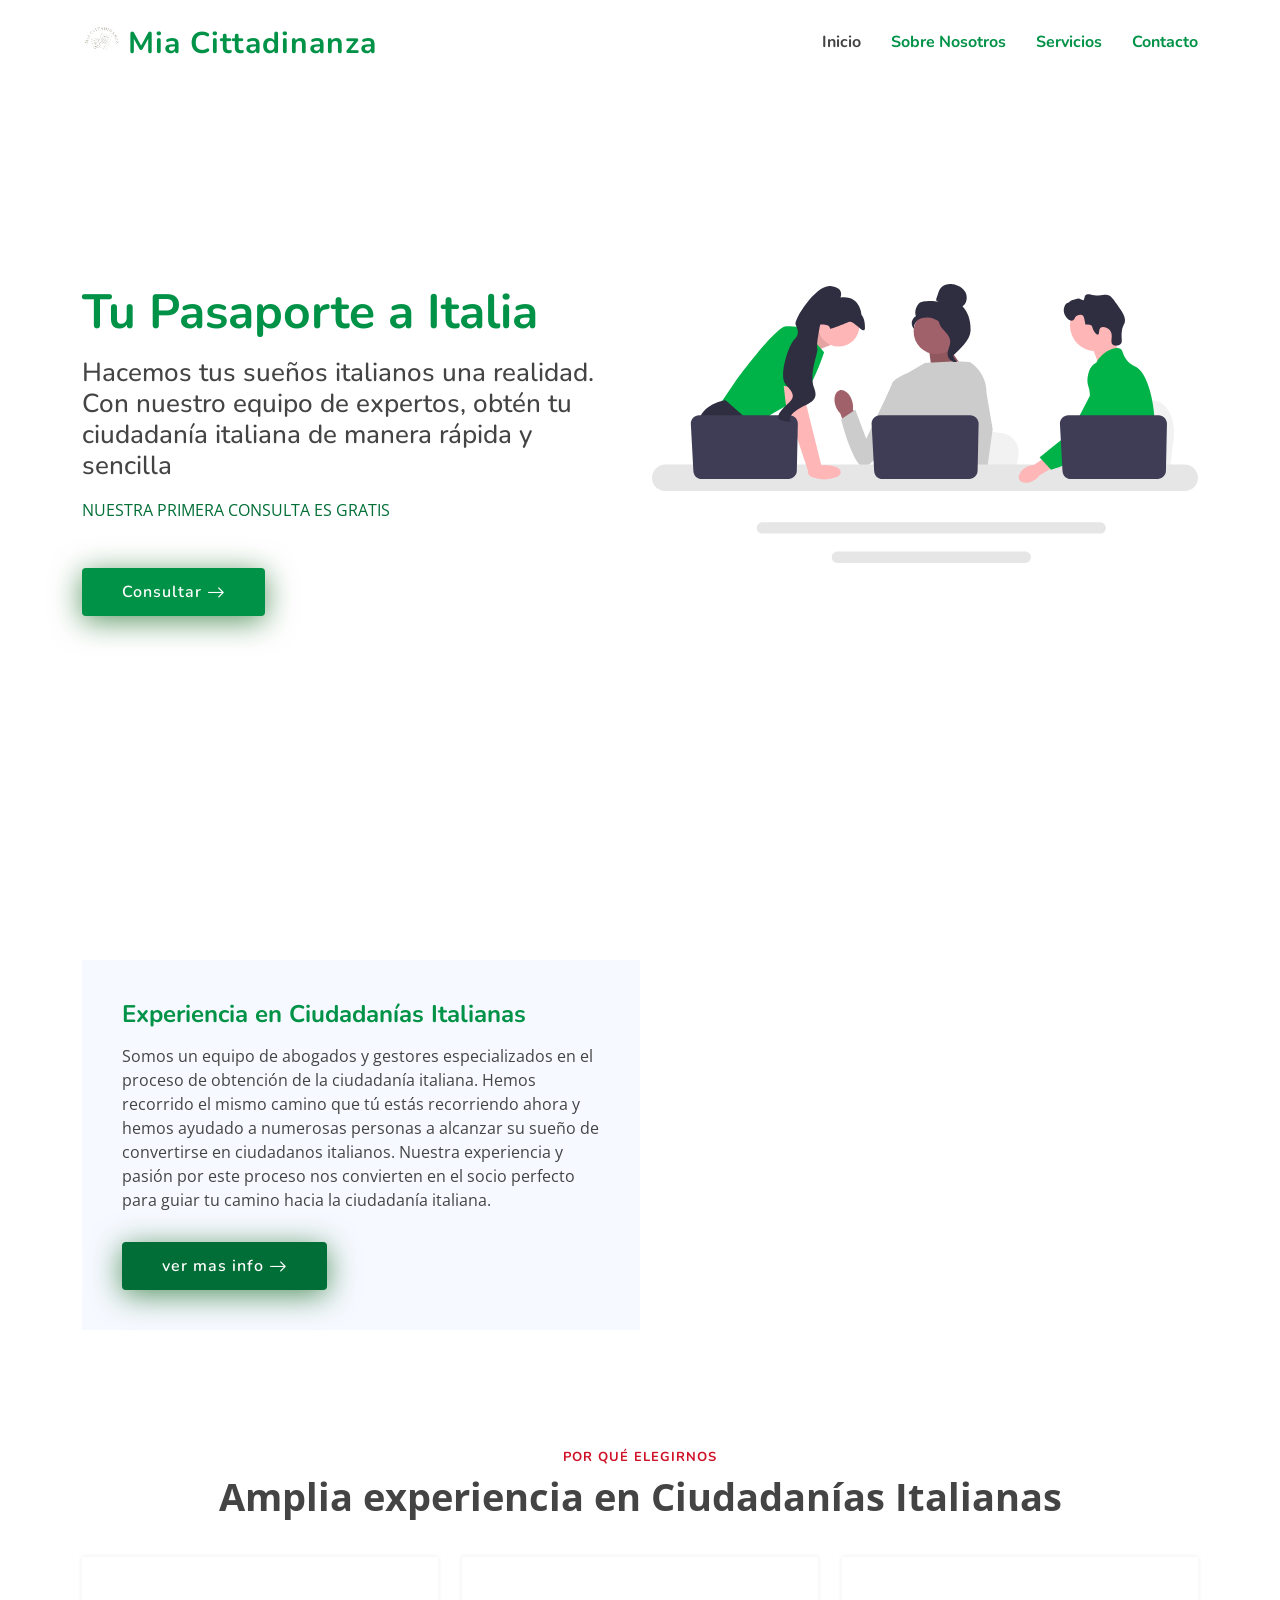
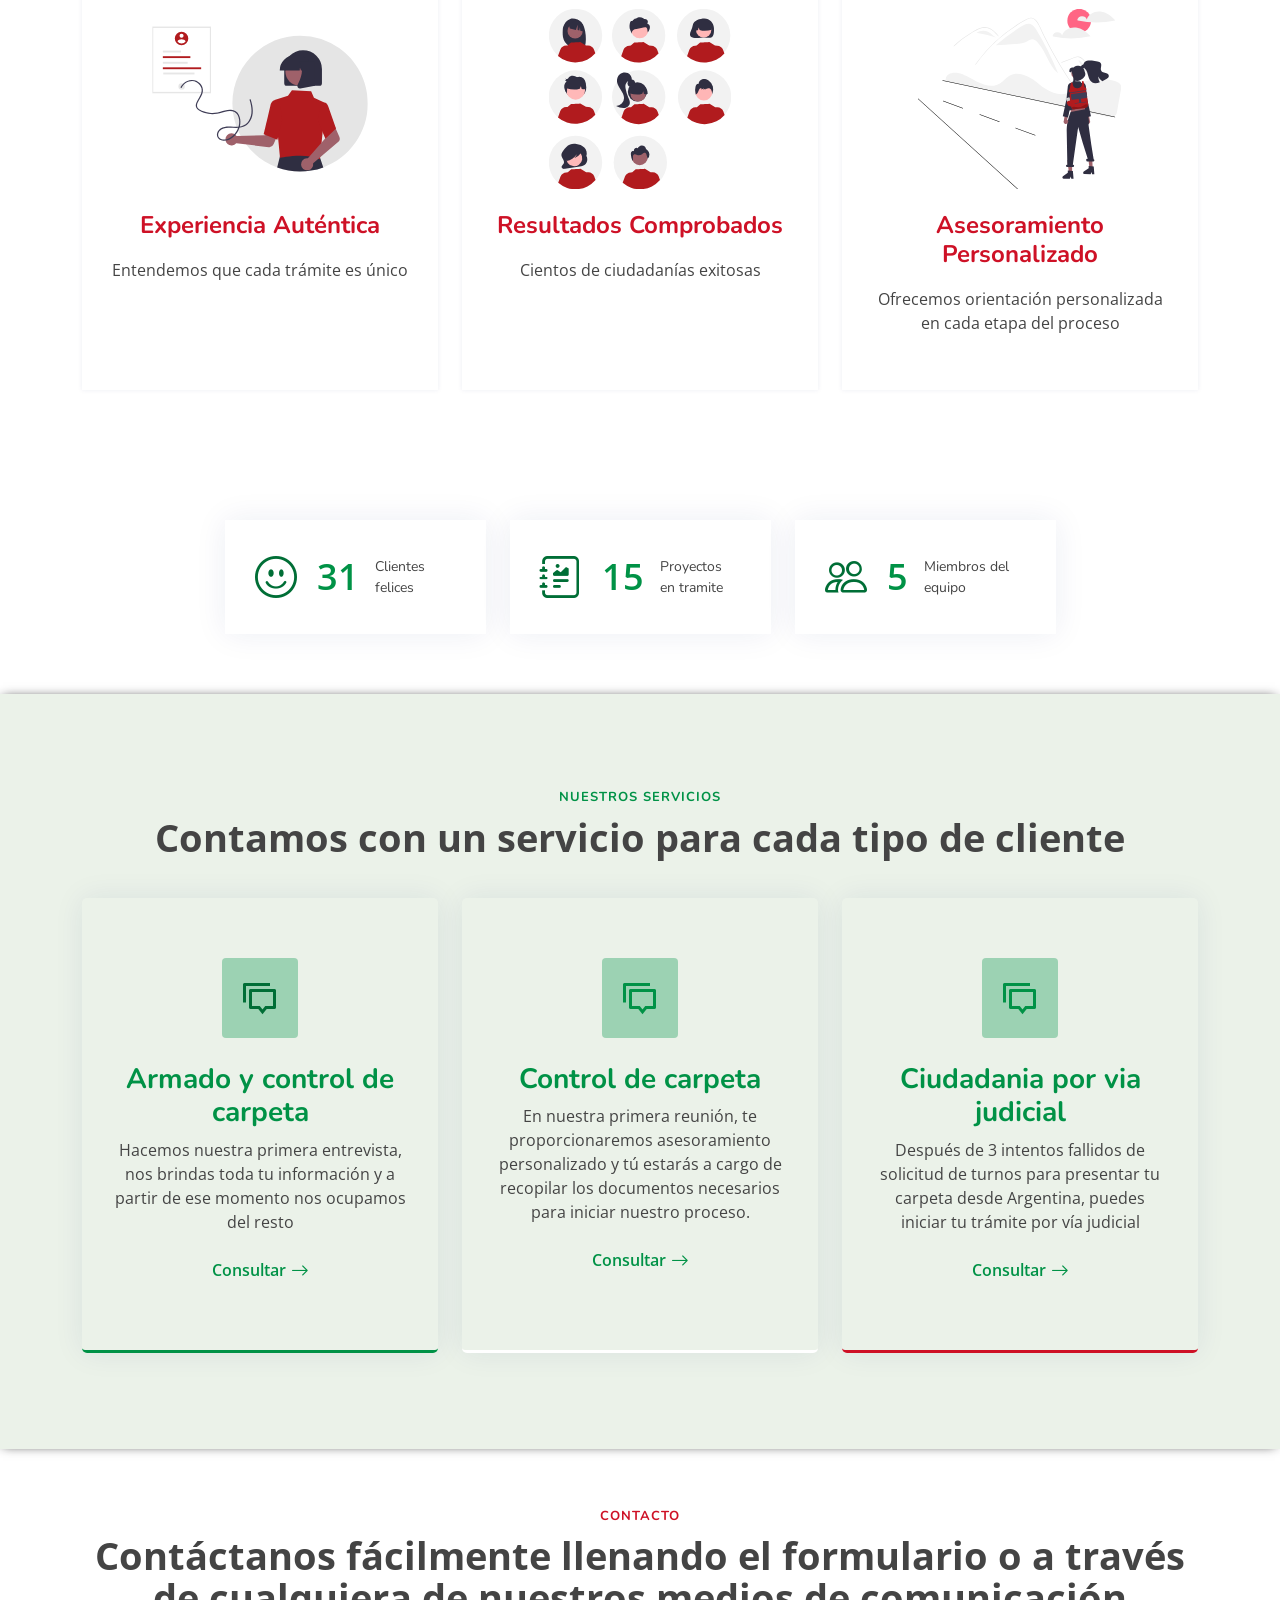
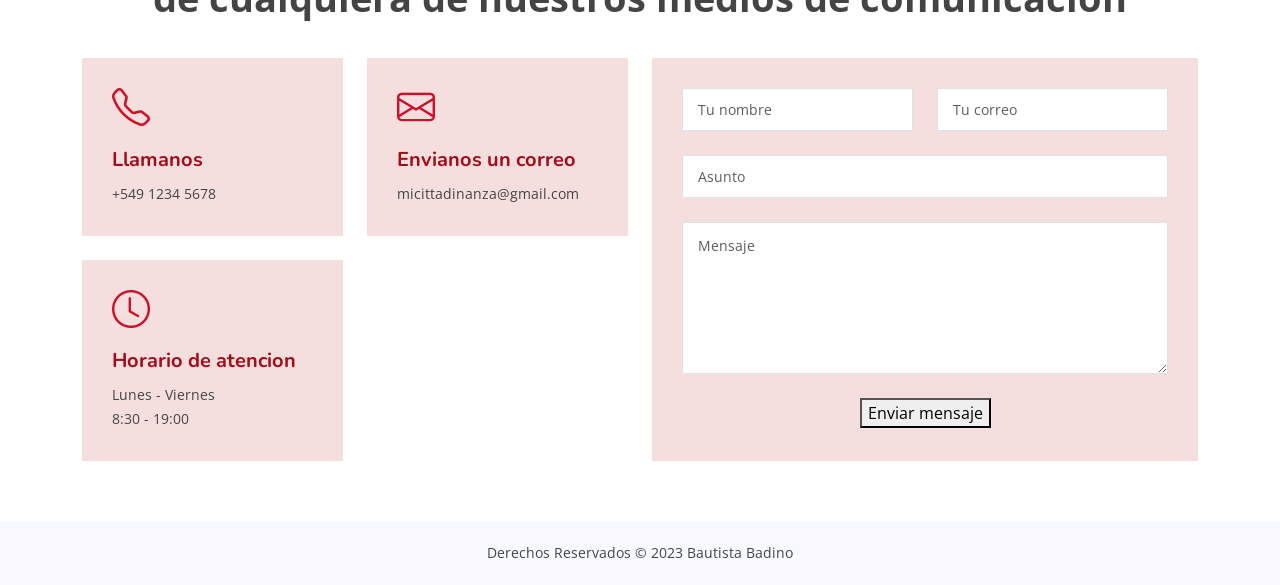
==== index.html @ 0b3e33bf "fixes" ====
<!DOCTYPE html>
<html lang="en">

<head>
  <meta charset="utf-8">
  <meta content="width=device-width, initial-scale=1.0" name="viewport">

  <title>Mia cittadinanza</title>
  <meta content="" name="description">
  <meta content="" name="keywords">

  <!-- Favicons -->
  <link href="assets/img/favicon/android-chrome-192x192.png" rel="icon">
  <link href="assets/img/apple-touch-icon.png" rel="apple-touch-icon">

  <!-- Google Fonts -->
  <link href="https://fonts.googleapis.com/css?family=Open+Sans:300,300i,400,400i,600,600i,700,700i|Nunito:300,300i,400,400i,600,600i,700,700i|Poppins:300,300i,400,400i,500,500i,600,600i,700,700i" rel="stylesheet">

  <!-- Vendor CSS Files -->
  <link href="assets/vendor/aos/aos.css" rel="stylesheet">
  <link href="assets/vendor/bootstrap/css/bootstrap.min.css" rel="stylesheet">
  <link href="assets/vendor/bootstrap-icons/bootstrap-icons.css" rel="stylesheet">
  <link href="assets/vendor/glightbox/css/glightbox.min.css" rel="stylesheet">
  <link href="assets/vendor/remixicon/remixicon.css" rel="stylesheet">
  <link href="assets/vendor/swiper/swiper-bundle.min.css" rel="stylesheet">

  <!-- Template Main CSS File -->
  <link href="assets/css/style.css" rel="stylesheet">

  <script type="text/javascript"
  src="https://cdn.jsdelivr.net/npm/@emailjs/browser@3/dist/email.min.js">
</script>
<script type="text/javascript">
(function(){
emailjs.init("S5lhKpsJybE3ZKF0F");
})();
</script>
<script type="module" src="assets/js/emailJs.js"></script>
  <!-- =======================================================
  * Template Name: FlexStart
  * Updated: Aug 30 2023 with Bootstrap v5.3.1
  * Template URL: https://bootstrapmade.com/flexstart-bootstrap-startup-template/
  * Author: BootstrapMade.com
  * License: https://bootstrapmade.com/license/
  ======================================================== -->
</head>

<body>

  <!-- ======= Header ======= -->
  <header id="header" class="header fixed-top">
    <div class="container-fluid container-xl d-flex align-items-center justify-content-between">

      <a href="index.html" class="logo d-flex align-items-center">
        <img src="assets/img/zyro-image.png" alt="">
        <span>Mia Cittadinanza</span>
      </a>

      <nav id="navbar" class="navbar">
        <ul>
          <li><a class="nav-link scrollto active" href="#hero">Inicio</a></li>
          <li><a class="nav-link scrollto" href="#about">Sobre Nosotros</a></li>
          <li><a class="nav-link scrollto" href="#services">Servicios</a></li>
          <li><a class="nav-link scrollto" href="#contact">Contacto</a></li>
        </ul>
        <i class="bi bi-list mobile-nav-toggle"></i>
      </nav><!-- .navbar -->

    </div>
  </header><!-- End Header -->

  <!-- ======= Hero Section ======= -->
  <section id="hero" class="hero d-flex align-items-center">

    <div class="container">
      <div class="row">
        <div class="col-lg-6 d-flex flex-column justify-content-center">
          <h1 data-aos="fade-up">Tu Pasaporte a Italia</h1>
          <h2 data-aos="fade-up" data-aos-delay="400">Hacemos tus sueños italianos una realidad. Con nuestro equipo de expertos, obtén tu ciudadanía italiana de manera rápida y sencilla</h2>
          <p data-aos="fade-up" data-aos-delay="600">Nuestra primera consulta es gratis</p>
          <div data-aos="fade-up" data-aos-delay="600">
            <div class="text-center text-lg-start">
              <a href="#contact" class="btn-get-started scrollto d-inline-flex align-items-center justify-content-center align-self-center">
                <span>Consultar</span>
                <i class="bi bi-arrow-right"></i>
              </a>
            </div>
          </div>
        </div>
        <div class="col-lg-6 hero-img" data-aos="zoom-out" data-aos-delay="200">
          <img src="assets/img/undraw_engineering_team_a7n2.svg" class="img-fluid" alt="">
        </div>
      </div>
    </div>

  </section><!-- End Hero -->

  <main id="main">
    <!-- ======= About Section ======= -->
    <section id="about" class="about">

      <div class="container" data-aos="fade-up">
        <div class="row gx-0">

          <div class="col-lg-6 d-flex flex-column justify-content-center" data-aos="fade-up" data-aos-delay="200">
            <div class="content">
              <!-- <h3>¿Quienes somos?</h3> -->
              <h2>Experiencia en Ciudadanías Italianas</h2>
              <p>
                Somos un equipo de abogados y gestores especializados en el proceso de obtención de la ciudadanía italiana. Hemos recorrido el mismo camino que tú estás recorriendo ahora y hemos ayudado a numerosas personas a alcanzar su sueño de convertirse en ciudadanos italianos. Nuestra experiencia y pasión por este proceso nos convierten en el socio perfecto para guiar tu camino hacia la ciudadanía italiana.              </p>
              <div class="text-center text-lg-start">
                <a href="#" class="btn-read-more d-inline-flex align-items-center justify-content-center align-self-center">
                  <span>ver mas info</span>
                  <i class="bi bi-arrow-right"></i>
                </a>
              </div>
            </div>
          </div>

          <div class="col-lg-6 d-flex align-items-center" data-aos="zoom-out" data-aos-delay="200">
            <img src="assets/img/top-view-image-motivated-employees-working-together-office-representing-project-concept-business.jpg" class="img-fluid" alt="">
          </div>

        </div>
      </div>

    </section><!-- End About Section -->

    <!-- ======= Values Section ======= -->
    <section id="values" class="values">

      <div class="container" data-aos="fade-up">

        <header class="section-header">
          <h2>Por qué elegirnos</h2>
          <p>Amplia experiencia en Ciudadanías Italianas</p>
        </header>

        <div class="row">

          <div class="col-lg-4" data-aos="fade-up" data-aos-delay="200">
            <div class="box">
              <img src="assets/img/personal.svg" class="img-fluid" alt="">
              <h3>Experiencia Auténtica</h3>
              <p>Entendemos que cada trámite es único</p>
            </div>
          </div>

          <div class="col-lg-4 mt-4 mt-lg-0" data-aos="fade-up" data-aos-delay="400">
            <div class="box">
              <img src="assets/img/team.svg" class="img-fluid" alt="">
              <h3>Resultados Comprobados</h3>
              <p>Cientos de ciudadanías exitosas</p>
            </div>
          </div>

          <div class="col-lg-4 mt-4 mt-lg-0" data-aos="fade-up" data-aos-delay="600">
            <div class="box">
              <img src="assets/img/way.svg" class="img-fluid" alt="">
              <h3>Asesoramiento Personalizado</h3>
              <p>Ofrecemos orientación personalizada en cada etapa del proceso</p>
            </div>
          </div>

        </div>

      </div>

    </section><!-- End Values Section -->

    <!-- ======= Counts Section ======= -->
    <section id="counts" class="counts">
      <div class="container" data-aos="fade-up">

        <div class="row gy-3">

          <div class="col-lg-3 col-md-6">
            <div class="count-box">
              <i class="bi bi-emoji-smile" style="color: #006e36"></i>
              <div>
                <span data-purecounter-start="0" data-purecounter-end="84" data-purecounter-duration="2" class="purecounter"></span>
                <p>Clientes felices</p>
              </div>
            </div>
          </div>

          <div class="col-lg-3 col-md-6">
            <div class="count-box">
              <i class="bi bi-journal-richtext" style="color: #006e36;"></i>
              <div>
                <span data-purecounter-start="0" data-purecounter-end="40" data-purecounter-duration="2" class="purecounter"></span>
                <p>Proyectos en tramite</p>
              </div>
            </div>
          </div>

          <div class="col-lg-3 col-md-6">
            <div class="count-box">
              <i class="bi bi-people" style="color: #006e36;"></i>
              <div>
                <span data-purecounter-start="0" data-purecounter-end="15" data-purecounter-duration="2" class="purecounter"></span>
                <p>Miembros del equipo</p>
              </div>
            </div>
          </div>

        </div>

      </div>
    </section><!-- End Counts Section -->

    <!-- ======= Features Section ======= -->
    

    <!-- ======= Services Section ======= -->
    <section id="services" class="services">

      <div class="container" data-aos="fade-up">

        <header class="section-header">
          <h2>Nuestros servicios</h2>
          <p>Contamos con un servicio para cada tipo de cliente</p>
        </header>

        <div class="row gy-4">
          <div class="col-lg-4 col-md-6" data-aos="fade-up" data-aos-delay="200">
            <div class="service-box blue">
              <i class="ri-discuss-line icon"></i>
              <h3>Armado y control de carpeta</h3>
              <p>Hacemos nuestra primera entrevista, nos brindas toda tu información y a partir de ese momento nos ocupamos del resto</p>
              <a href="#contact" class="read-more"><span>Consultar</span> <i class="bi bi-arrow-right"></i></a>
            </div>
          </div>

          <div class="col-lg-4 col-md-6" data-aos="fade-up" data-aos-delay="300">
            <div class="service-box orange">
              <i class="ri-discuss-line icon"></i>
              <h3>Control de carpeta</h3>
              <p>En nuestra primera reunión, te proporcionaremos asesoramiento personalizado y tú estarás a cargo de recopilar los documentos necesarios para iniciar nuestro proceso.</p>
              <a href="#contact" class="read-more"><span>Consultar</span> <i class="bi bi-arrow-right"></i></a>
            </div>
          </div>

          <div class="col-lg-4 col-md-6" data-aos="fade-up" data-aos-delay="400">
            <div class="service-box green">
              <i class="ri-discuss-line icon"></i>
              <h3>Ciudadania por via judicial</h3>
              <p>Después de 3 intentos fallidos de solicitud de turnos para presentar tu carpeta desde Argentina, puedes iniciar tu trámite por vía judicial</p>
              <a href="#contact" class="read-more"><span>Consultar</span> <i class="bi bi-arrow-right"></i></a>
            </div>
          </div>

        </div>

      </div>

    </section><!-- End Services Section -->

    <!-- ======= Pricing Section ======= -->
    

    <!-- ======= Contact Section ======= -->
    <section id="contact" class="contact">

      <div class="container" data-aos="fade-up">

        <header class="section-header">
          <h2>Contacto</h2>
          <p>Contáctanos fácilmente llenando el formulario o a través de cualquiera de nuestros medios de comunicación</p>
        </header>

        <div class="row gy-4">

          <div class="col-lg-6">

            <div class="row gy-4">
              <div class="col-md-6">
                <div class="info-box">
                  <i class="bi bi-telephone"></i>
                  <h3>Llamanos</h3>
                  <p>+549 1234 5678</p>
                </div>
              </div>
              <div class="col-md-6">
                <div class="info-box">
                  <i class="bi bi-envelope"></i>
                  <h3>Envianos un correo</h3>
                  <p>micittadinanza@gmail.com</p>
                </div>
              </div>
              <div class="col-md-6">
                <div class="info-box">
                  <i class="bi bi-clock"></i>
                  <h3>Horario de atencion</h3>
                  <p>Lunes - Viernes<br>8:30 - 19:00</p>
                </div>
              </div>
            </div>

          </div>

          <div class="col-lg-6">
            <form 
            class="php-email-form">
              <div class="row gy-4">

                <div class="col-md-6">
                  <input type="text" name="name" class="form-control" placeholder="Tu nombre" required>
                </div>

                <div class="col-md-6 ">
                  <input type="email" class="form-control" name="email" placeholder="Tu correo" required>
                </div>

                <div class="col-md-12">
                  <input type="text" class="form-control" name="subject" placeholder="Asunto" required>
                </div>

                <div class="col-md-12">
                  <textarea class="form-control" name="message" rows="6" placeholder="Mensaje" required></textarea>
                </div>

                <div class="col-md-12 text-center">
                  <div class="loading">Loading</div>
                  <div class="error-message"></div>
                  <div class="sent-message">Your message has been sent. Thank you!</div>

                  <button type="button" onclick="enviarCorreo()">Enviar mensaje</button>
                </div>

              </div>
            </form>

          </div>

        </div>

      </div>

    </section><!-- End Contact Section -->

  </main><!-- End #main -->

  <!-- ======= Footer ======= -->
  <footer id="footer" class="footer">
    <div>Derechos Reservados © 2023 Bautista Badino</div>
  </footer>
  <!-- End Footer -->

  <!-- <a href="#" class="back-to-top d-flex align-items-center justify-content-center"><i class="bi bi-arrow-up-short"></i></a> -->

  <!-- Vendor JS Files -->
  <script src="assets/vendor/purecounter/purecounter_vanilla.js"></script>
  <script src="assets/vendor/aos/aos.js"></script>
  <script src="assets/vendor/bootstrap/js/bootstrap.bundle.min.js"></script>
  <script src="assets/vendor/glightbox/js/glightbox.min.js"></script>
  <script src="assets/vendor/isotope-layout/isotope.pkgd.min.js"></script>
  <script src="assets/vendor/swiper/swiper-bundle.min.js"></script>
  <script type="text/javascript"></script>
  
  <!-- Template Main JS File -->
  <script src="assets/js/main.js"></script>
</body>

</html>
---- assets/css/style.css ----
/**
* Template Name: FlexStart
* Updated: Aug 30 2023 with Bootstrap v5.3.1
* Template URL: https://bootstrapmade.com/flexstart-bootstrap-startup-template/
* Author: BootstrapMade.com
* License: https://bootstrapmade.com/license/
*/

/*--------------------------------------------------------------
# General
--------------------------------------------------------------*/
:root {
  --color-verde-italia: #009246; /* Verde */
  --color-verde-italia-hover: #006e36; /* Verde más oscuro para hover */
  --color-blanco-italia: #FFFFFF; /* Blanco */
  --color-blanco-italia-hover: #f2f2f2; /* Blanco más oscuro para hover */
  --color-rojo-italia: #CE1126; /* Rojo */
  --color-rojo-italia-hover: #a30d1a; /* Rojo más oscuro para hover */
}


:root {
  scroll-behavior: smooth;
}

body {
  font-family: "Open Sans", sans-serif;
  color: #444444;
}

a {
  color: #4154f1;
  text-decoration: none;
}

a:hover {
  color: #717ff5;
  text-decoration: none;
}

h1,
h2,
h3,
h4,
h5,
h6 {
  font-family: "Nunito", sans-serif;
}

/*--------------------------------------------------------------
# Sections
--------------------------------------------------------------*/
section {
  padding: 60px 0;
  overflow: hidden;
}

.section-header {
  text-align: center;
  padding-bottom: 40px;
}

.section-header h2 {
  font-size: 13px;
  letter-spacing: 1px;
  font-weight: 700;
  margin: 0;
  color: #4154f1;
  text-transform: uppercase;
}

.section-header p {
  margin: 10px 0 0 0;
  padding: 0;
  font-size: 38px;
  line-height: 42px;
  font-weight: 700;
  color: #012970;
}

@media (max-width: 768px) {
  .section-header p {
    font-size: 28px;
    line-height: 32px;
  }
}

/*--------------------------------------------------------------
# Breadcrumbs
--------------------------------------------------------------*/
.breadcrumbs {
  padding: 15px 0;
  background: #012970;
  min-height: 40px;
  margin-top: 82px;
  color: #fff;
}

@media (max-width: 992px) {
  .breadcrumbs {
    margin-top: 57px;
  }
}

.breadcrumbs h2 {
  font-size: 28px;
  font-weight: 500;
}

.breadcrumbs ol {
  display: flex;
  flex-wrap: wrap;
  list-style: none;
  padding: 0 0 10px 0;
  margin: 0;
  font-size: 14px;
}

.breadcrumbs ol a {
  color: #fff;
  transition: 0.3s;
}

.breadcrumbs ol a:hover {
  text-decoration: underline;
}

.breadcrumbs ol li+li {
  padding-left: 10px;
}

.breadcrumbs ol li+li::before {
  display: inline-block;
  padding-right: 10px;
  color: #c2c7f0;
  content: "/";
}

/*--------------------------------------------------------------
# Back to top button
--------------------------------------------------------------*/
.back-to-top {
  position: fixed;
  visibility: hidden;
  opacity: 0;
  right: 15px;
  bottom: 15px;
  z-index: 99999;
  background: #4154f1;
  width: 40px;
  height: 40px;
  border-radius: 4px;
  transition: all 0.4s;
}

.back-to-top i {
  font-size: 24px;
  color: #fff;
  line-height: 0;
}

.back-to-top:hover {
  background: #6776f4;
  color: #fff;
}

.back-to-top.active {
  visibility: visible;
  opacity: 1;
}

/*--------------------------------------------------------------
# Disable aos animation delay on mobile devices
--------------------------------------------------------------*/
@media screen and (max-width: 768px) {
  [data-aos-delay] {
    transition-delay: 0 !important;
  }
}

/*--------------------------------------------------------------
# Header
--------------------------------------------------------------*/
.header {
  transition: all 0.5s;
  z-index: 997;
  padding: 20px 0;
}

.header.header-scrolled {
  background: #fff;
  padding: 15px 0;
  box-shadow: 0px 2px 20px rgba(1, 41, 112, 0.1);
}

.header .logo {
  line-height: 0;
}

.header .logo img {
  max-height: 40px;
  margin-right: 6px;
}

.header .logo span {
  font-size: 30px;
  font-weight: 700;
  letter-spacing: 1px;
  color: var(--color-verde-italia);
  font-family: "Nunito", sans-serif;
  margin-top: 3px;
}

/*--------------------------------------------------------------
# Navigation Menu
--------------------------------------------------------------*/
/**
* Desktop Navigation 
*/
.navbar {
  padding: 0;
}

.navbar ul {
  margin: 0;
  padding: 0;
  display: flex;
  list-style: none;
  align-items: center;
}

.navbar li {
  position: relative;
}

.navbar a,
.navbar a:focus {
  display: flex;
  align-items: center;
  justify-content: space-between;
  padding: 10px 0 10px 30px;
  font-family: "Nunito", sans-serif;
  font-size: 16px;
  font-weight: 700;
  color: var(--color-verde-italia);
  white-space: nowrap;
  transition: 0.3s;
}

.navbar a i,
.navbar a:focus i {
  font-size: 12px;
  line-height: 0;
  margin-left: 5px;
}

.navbar a:hover,
.navbar .active,
.navbar .active:focus,
.navbar li:hover>a {
  color: var(--color-verde-italia--hover);
}

.navbar .getstarted,
.navbar .getstarted:focus {
  background: var(--color-verde-italia);
  padding: 8px 20px;
  margin-left: 30px;
  border-radius: 4px;
  color: #fff;
}

.navbar .getstarted:hover,
.navbar .getstarted:focus:hover {
  color: #fff;
  background: var(--color-verde-italia--hover);
}

.navbar .dropdown ul {
  display: block;
  position: absolute;
  left: 14px;
  top: calc(100% + 30px);
  margin: 0;
  padding: 10px 0;
  z-index: 99;
  opacity: 0;
  visibility: hidden;
  background: #fff;
  box-shadow: 0px 0px 30px rgba(127, 137, 161, 0.25);
  transition: 0.3s;
  border-radius: 4px;
}

.navbar .dropdown ul li {
  min-width: 200px;
}

.navbar .dropdown ul a {
  padding: 10px 20px;
  font-size: 15px;
  text-transform: none;
  font-weight: 600;
}

.navbar .dropdown ul a i {
  font-size: 12px;
}

.navbar .dropdown ul a:hover,
.navbar .dropdown ul .active:hover,
.navbar .dropdown ul li:hover>a {
  color: #4154f1;
}

.navbar .dropdown:hover>ul {
  opacity: 1;
  top: 100%;
  visibility: visible;
}

.navbar .megamenu {
  position: static;
}

.navbar .megamenu ul {
  margin-top: 5px;
  right: 0;
  padding: 10px;
  display: flex;
}

.navbar .megamenu ul li {
  flex: 1;
}

.navbar .megamenu ul li a,
.navbar .megamenu ul li:hover>a {
  color: #013289;
}

.navbar .megamenu ul li a:hover,
.navbar .megamenu ul li .active,
.navbar .megamenu ul li .active:hover {
  color: #4154f1;
}

.navbar .dropdown .dropdown ul {
  top: 0;
  left: calc(100% - 30px);
  visibility: hidden;
}

.navbar .dropdown .dropdown:hover>ul {
  opacity: 1;
  top: 0;
  left: 100%;
  visibility: visible;
}

@media (max-width: 1366px) {
  .navbar .dropdown .dropdown ul {
    left: -90%;
  }

  .navbar .dropdown .dropdown:hover>ul {
    left: -100%;
  }
}

/**
* Mobile Navigation 
*/
.mobile-nav-toggle {
  color: var(--color-verde-italia);
  font-size: 28px;
  cursor: pointer;
  display: none;
  line-height: 0;
  transition: 0.5s;
}

.mobile-nav-toggle.bi-x {
  color: #fff;
}

@media (max-width: 1200px) {
  .mobile-nav-toggle {
    display: block;
  }

  .navbar ul {
    display: none;
  }
}

.navbar-mobile {
  position: fixed;
  overflow: hidden;
  top: 0;
  right: 0;
  left: 0;
  bottom: 0;
  background: #006e3576;
  transition: 0.3s;
}

.navbar-mobile .mobile-nav-toggle {
  position: absolute;
  top: 15px;
  right: 15px;
}

.navbar-mobile ul {
  display: block;
  position: absolute;
  top: 55px;
  right: 15px;
  bottom: 15px;
  left: 15px;
  padding: 10px 0;
  border-radius: 10px;
  background-color: #fff;
  overflow-y: auto;
  transition: 0.3s;
}

.navbar-mobile a,
.navbar-mobile a:focus {
  padding: 10px 20px;
  font-size: 15px;
  color: var(--color-verde-italia--hover);
}

.navbar-mobile a:hover,
.navbar-mobile .active,
.navbar-mobile li:hover>a {
  color: var(--color-verde-italia-hover);
}

.navbar-mobile .getstarted,
.navbar-mobile .getstarted:focus {
  margin: 15px;
}

.navbar-mobile .dropdown ul {
  position: static;
  display: none;
  margin: 10px 20px;
  padding: 10px 0;
  z-index: 99;
  opacity: 1;
  visibility: visible;
  background: #fff;
  box-shadow: 0px 0px 30px rgba(127, 137, 161, 0.25);
}

.navbar-mobile .dropdown ul li {
  min-width: 200px;
}

.navbar-mobile .dropdown ul a {
  padding: 10px 20px;
}

.navbar-mobile .dropdown ul a i {
  font-size: 12px;
}

.navbar-mobile .dropdown ul a:hover,
.navbar-mobile .dropdown ul .active:hover,
.navbar-mobile .dropdown ul li:hover>a {
  color: #4154f1;
}

.navbar-mobile .dropdown>.dropdown-active {
  display: block;
}

/*--------------------------------------------------------------
# Hero Section
--------------------------------------------------------------*/
.hero {
  width: 100%;
  height: 100vh;
  background: url(../img/hero-bg.png) top center no-repeat;
  background-size: cover;
}

.hero h1 {
  margin: 0;
  font-size: 48px;
  font-weight: 700;
  color: var(--color-verde-italia);
}

.hero h2 {
  color: #444444;
  margin: 15px 0 0 0;
  font-size: 26px;
}
.hero p{
  text-transform: uppercase; 
  margin-top: 1rem;
  color: var(--color-verde-italia-hover);
}
.hero .btn-get-started {
  margin-top: 30px;
  line-height: 0;
  padding: 15px 40px;
  border-radius: 4px;
  transition: 0.5s;
  color: #fff;
  background: var(--color-verde-italia);
  box-shadow: 0px 5px 30px rgba(0, 94, 16, 0.651);
}

.hero .btn-get-started span {
  font-family: "Nunito", sans-serif;
  font-weight: 600;
  font-size: 16px;
  letter-spacing: 1px;
}

.hero .btn-get-started i {
  margin-left: 5px;
  font-size: 18px;
  transition: 0.3s;
}

.hero .btn-get-started:hover i {
  transform: translateX(5px);
}

.hero .hero-img {
  text-align: right;
}

@media (min-width: 1024px) {
  .hero {
    background-attachment: fixed;
  }
}

@media (max-width: 991px) {
  .hero {
    height: auto;
    padding: 120px 0 60px 0;
  }

  .hero .hero-img {
    text-align: center;
    margin-top: 80px;
  }

  .hero .hero-img img {
    width: 80%;
  }
}

@media (max-width: 768px) {
  .hero {
    text-align: center;
  }

  .hero h1 {
    font-size: 32px;
  }

  .hero h2 {
    font-size: 24px;
  }

  .hero .hero-img img {
    width: 100%;
  }
}

/*--------------------------------------------------------------
# Index Page
--------------------------------------------------------------*/
/*--------------------------------------------------------------
# About
--------------------------------------------------------------*/
.about .content {
  background-color: #f6f9ff;
  padding: 40px;
}

.about h3 {
  font-size: 14px;
  font-weight: 700;
  color: var(--color-verde-italia-hover);
  text-transform: uppercase;
}

.about h2 {
  font-size: 24px;
  font-weight: 700;
  color: var(--color-verde-italia);
}

.about p {
  margin: 15px 0 30px 0;
  line-height: 24px;
}

.about .btn-read-more {
  line-height: 0;
  padding: 15px 40px;
  border-radius: 4px;
  transition: 0.5s;
  color: #fff;
  background: var(--color-verde-italia-hover);
  box-shadow: 0px 5px 30px rgba(0, 94, 16, 0.651);

}

.about .btn-read-more span {
  font-family: "Nunito", sans-serif;
  font-weight: 600;
  font-size: 16px;
  letter-spacing: 1px;
}

.about .btn-read-more i {
  margin-left: 5px;
  font-size: 18px;
  transition: 0.3s;
}

.about .btn-read-more:hover i {
  transform: translateX(5px);
}

.about img{
  border-radius: 2rem;
  opacity: 90%;
}
/*--------------------------------------------------------------
# Values
--------------------------------------------------------------*/
.values h2{
  color: var(--color-rojo-italia);
}
.values p{
  color: var(--color-rojo-italia--hover);
}
.values .box {
  padding: 30px;
  box-shadow: 0px 0 5px rgba(1, 41, 112, 0.08);
  text-align: center;
  transition: 0.3s;
  height: 100%;
}

.values .box img {
  height: 60%;
  padding: 30px 50px;
  transition: 0.5s;
  transform: scale(1.1);
}

.values .box h3 {
  font-size: 24px;
  color: var(--color-rojo-italia);
  font-weight: 700;
  margin-bottom: 18px;
}

.values .box:hover {
  box-shadow: 0px 0 30px rgba(1, 41, 112, 0.08);
}

.values .box:hover img {
  transform: scale(1);
}

/*--------------------------------------------------------------
# Counts
--------------------------------------------------------------*/
.counts {
  padding: 70px 0 60px;
}
.counts div div{
  display: flex;
  justify-content: center;
  align-items: center;
}
.counts .count-box {
  display: flex;
  align-items: center;
  justify-content: center;
  padding: 30px;
  width: 100%;
  background: #fff;
  box-shadow: 0px 0 30px rgba(1, 41, 112, 0.08);
}

.counts .count-box i {
  font-size: 42px;
  line-height: 0;
  margin-right: 20px;
  color: #4154f1;
}

.counts .count-box span {
  font-size: 36px;
  display: block;
  font-weight: 600;
  color: var(--color-verde-italia);

}

.counts .count-box p {
  padding: 0;
  color: var(--color-verde-italia--hover);
  margin: 0 1rem;
  font-family: "Nunito", sans-serif;
  font-size: 14px;
}

/*--------------------------------------------------------------
# Services
--------------------------------------------------------------*/
.services{
  background: rgba(26, 108, 1, 0.085);
  padding: 6rem 0;
  box-shadow: -1px 0px 11px -4px rgba(0,0,0,0.91)
}
.services h2{
  color: var(--color-verde-italia);
}
.services p{
  color: var(--color-verde-italia--hover);
}
.services .service-box {
  box-shadow: 0px 0 30px rgba(1, 41, 112, 0.08);
  height: 100%;
  padding: 60px 30px;
  text-align: center;
  transition: 0.3s;
  border-radius: 5px;
}

.services .service-box .icon {
  font-size: 36px;
  padding: 40px 20px;
  border-radius: 4px;
  position: relative;
  margin-bottom: 25px;
  display: inline-block;
  line-height: 0;
  transition: 0.3s;
}

.services .service-box h3 {
  color: var(--color-verde-italia);
  font-weight: 700;
}

.services .service-box .read-more {
  display: inline-flex;
  align-items: center;
  justify-content: center;
  font-weight: 600;
  font-size: 16px;
  padding: 8px 20px;
}

.services .service-box .read-more i {
  line-height: 0;
  margin-left: 5px;
  font-size: 18px;
}

.services .service-box.blue {
  border-bottom: 3px solid var(--color-verde-italia);
}

.services .service-box.blue .icon {
  color: var(--color-verde-italia-hover);
  background: #00924756;
}

.services .service-box.blue .read-more {
  color: var(--color-verde-italia);
}

.services .service-box.blue:hover {
  background: var(--color-blanco-italia);
}

.services .service-box.orange {
  border-bottom: 3px solid #ffffff;
}

.services .service-box.orange .icon {
  color: var(--color-verde-italia);
  background: #00924756;
}

.services .service-box.orange .read-more {
  color: var(--color-verde-italia);
}

.services .service-box.orange:hover {
  background: var(--color-blanco-italia);
}

.services .service-box.green {
  border-bottom: 3px solid var(--color-rojo-italia);
}

.services .service-box.green .icon {
  color: var(--color-verde-italia);
  background: #00924756;
}

.services .service-box.green .read-more {
  color: var(--color-verde-italia);
}

.services .service-box.green:hover {
  background: var(--color-blanco  -italia);
}

.services .service-box.red {
  border-bottom: 3px solid #e9222c;
}


/*--------------------------------------------------------------
# Clients
--------------------------------------------------------------*/
.clients .clients-slider .swiper-slide img {
  opacity: 0.5;
  transition: 0.3s;
}

.clients .clients-slider .swiper-slide img:hover {
  opacity: 1;
}

.clients .clients-slider .swiper-pagination {
  margin-top: 20px;
  position: relative;
}

.clients .clients-slider .swiper-pagination .swiper-pagination-bullet {
  width: 12px;
  height: 12px;
  background-color: #fff;
  opacity: 1;
  border: 1px solid #4154f1;
}

.clients .clients-slider .swiper-pagination .swiper-pagination-bullet-active {
  background-color: #4154f1;
}

/*--------------------------------------------------------------
# Contact
--------------------------------------------------------------*/
.contact .info-box {
  color: #444444;
  background: #aa010121;
  padding: 30px;
}
.contact h2{
  color: var(--color-rojo-italia);
}
.contact p{
  color: var(--color-rojo-italia--hover);
}
.contact .info-box i {
  font-size: 38px;
  line-height: 0;
  color: var(--color-rojo-italia);
}

.contact .info-box h3 {
  font-size: 20px;
  color: var(--color-rojo-italia-hover);
  font-weight: 700;
  margin: 20px 0 10px 0;
}

.contact .info-box p {
  padding: 0;
  line-height: 24px;
  font-size: 14px;
  margin-bottom: 0;
}

.contact .php-email-form {
  background: #aa010121;
  padding: 30px;
  height: 100%;
}

.contact .php-email-form .error-message {
  display: none;
  color: #fff;
  background: #ed3c0d;
  text-align: left;
  padding: 15px;
  margin-bottom: 24px;
  font-weight: 600;
}

.contact .php-email-form .sent-message {
  display: none;
  color: #fff;
  background: #18d26e;
  text-align: center;
  padding: 15px;
  margin-bottom: 24px;
  font-weight: 600;
}

.contact .php-email-form .loading {
  display: none;
  background: #fff;
  text-align: center;
  padding: 15px;
  margin-bottom: 24px;
}

.contact .php-email-form .loading:before {
  content: "";
  display: inline-block;
  border-radius: 50%;
  width: 24px;
  height: 24px;
  margin: 0 10px -6px 0;
  border: 3px solid #18d26e;
  border-top-color: #eee;
  animation: animate-loading 1s linear infinite;
}

.contact .php-email-form input,
.contact .php-email-form textarea {
  border-radius: 0;
  box-shadow: none;
  font-size: 14px;
  border-radius: 0;
}

.contact .php-email-form input:focus,
.contact .php-email-form textarea:focus {
  border-color:var(--color-rojo-italia-hover);
}

.contact .php-email-form input[type=text],
.contact .php-email-form input[type=email] {
  padding: 10px 15px;
}

.contact .php-email-form textarea {
  padding: 12px 15px;
}

.contact .php-email-form button[type=submit] {
  background: var(--color-rojo-italia);
  border: 0;
  padding: 10px 30px;
  color: #fff;
  transition: 0.4s;
  border-radius: 4px;
}

.contact .php-email-form button[type=submit]:hover {
  background: #5969f3;
}

@keyframes animate-loading {
  0% {
    transform: rotate(0deg);
  }

  100% {
    transform: rotate(360deg);
  }
}

/*--------------------------------------------------------------
# Footer
--------------------------------------------------------------*/
.footer {
  background: #f6f9ff;
  height: 4rem;
  font-size: 14px;
  display: flex;
  align-items: center;
  justify-content: center;
}
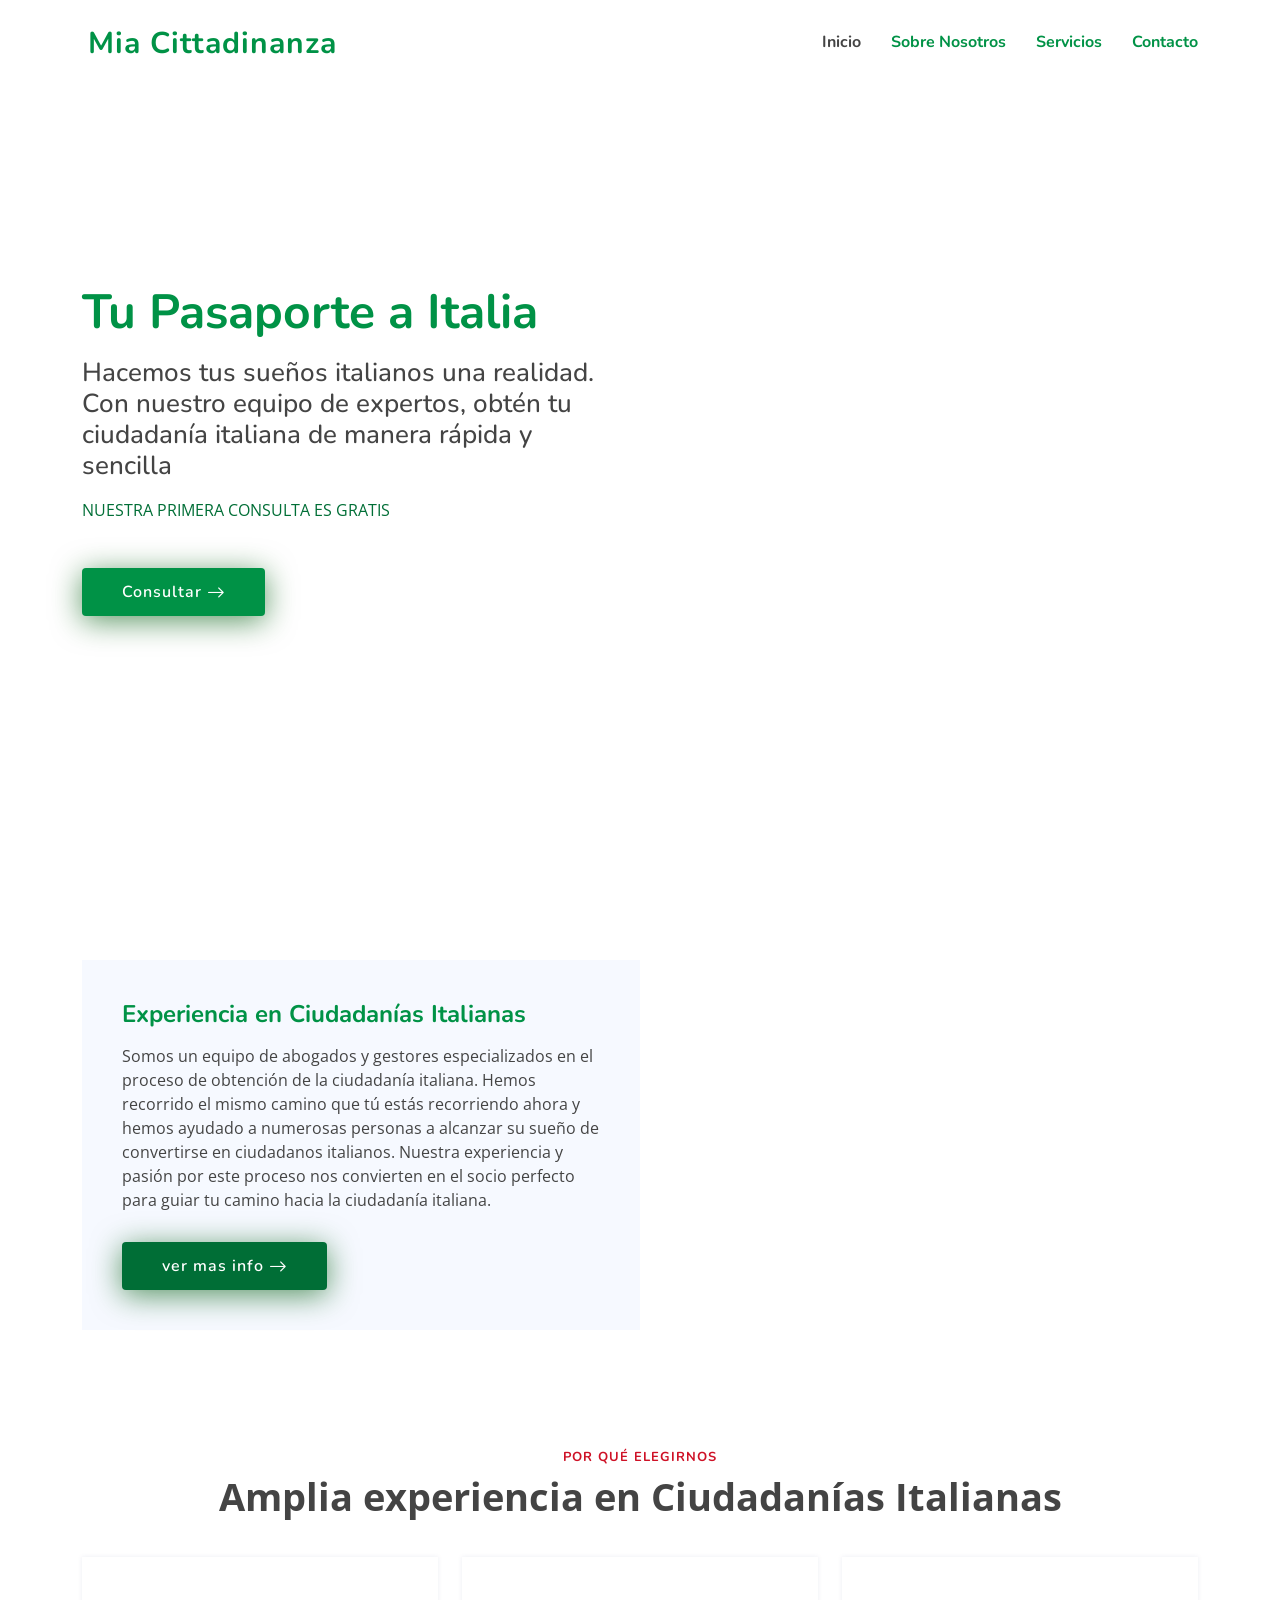
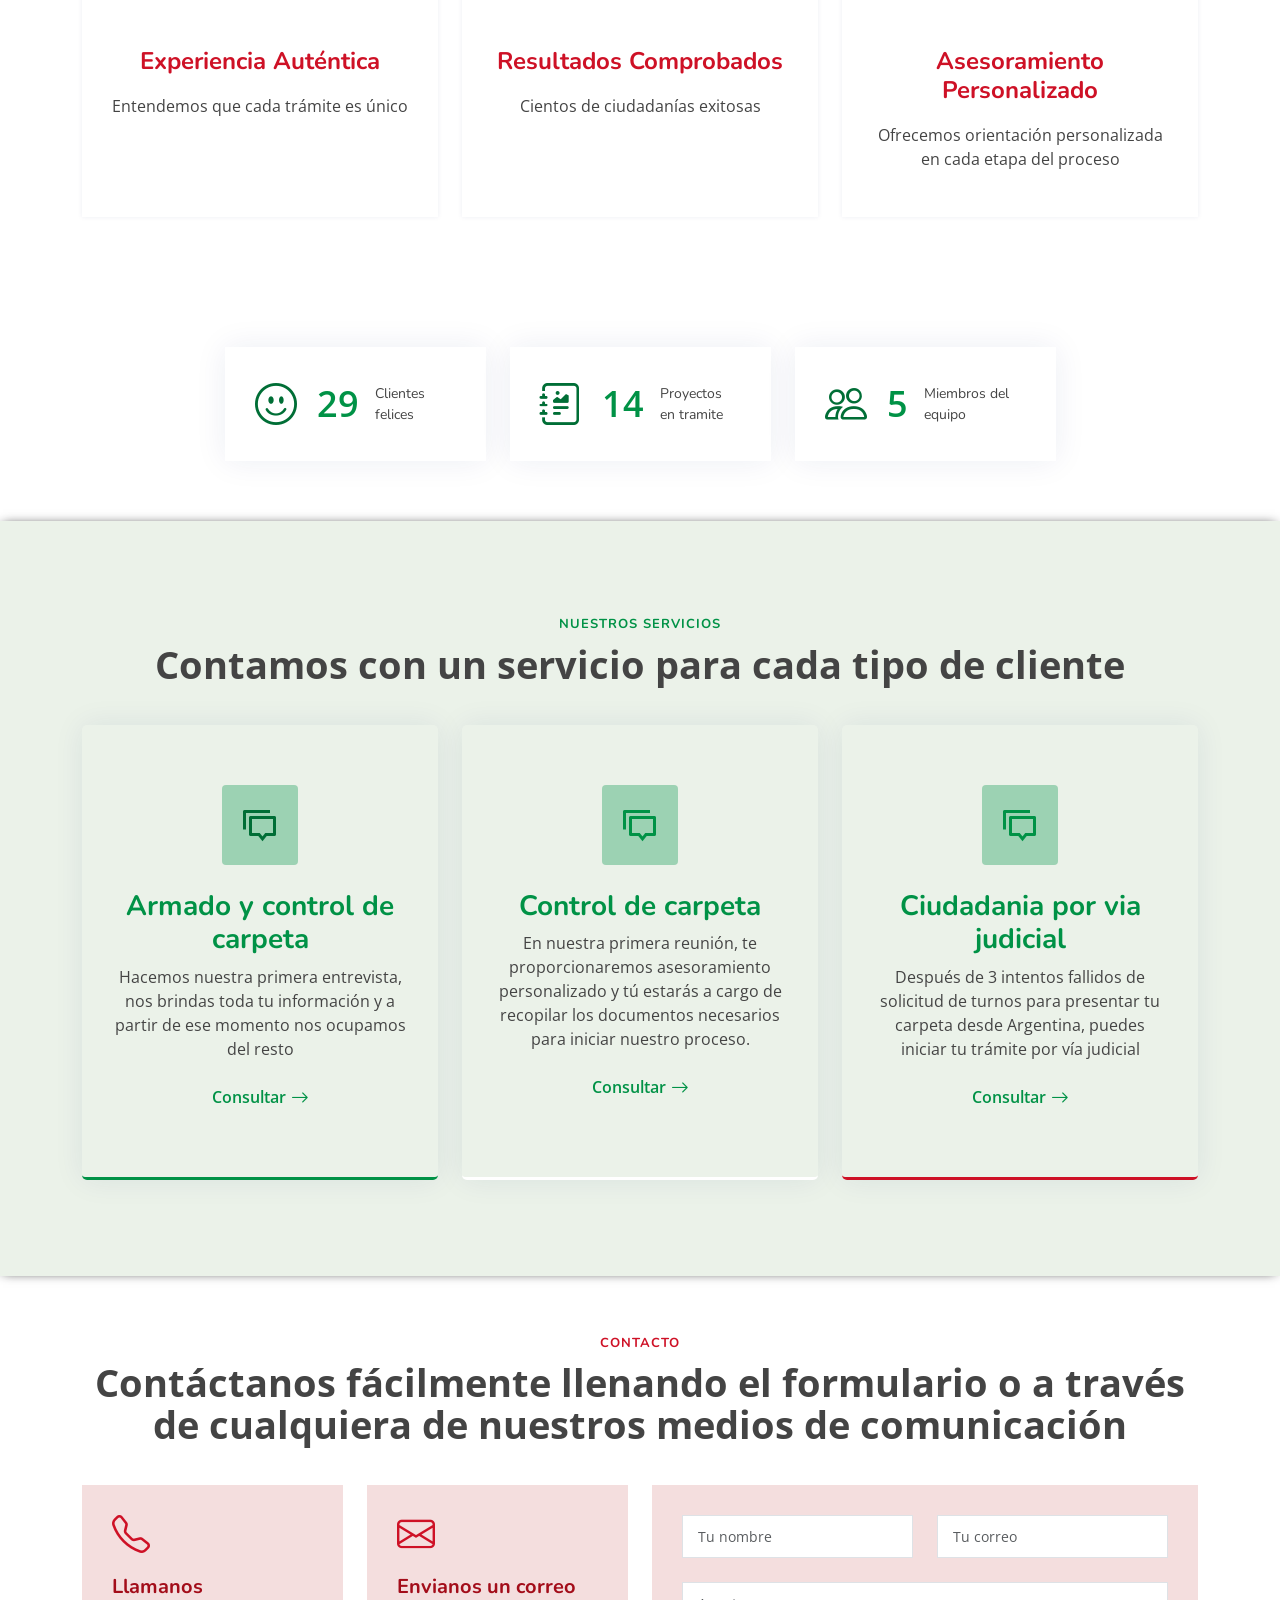
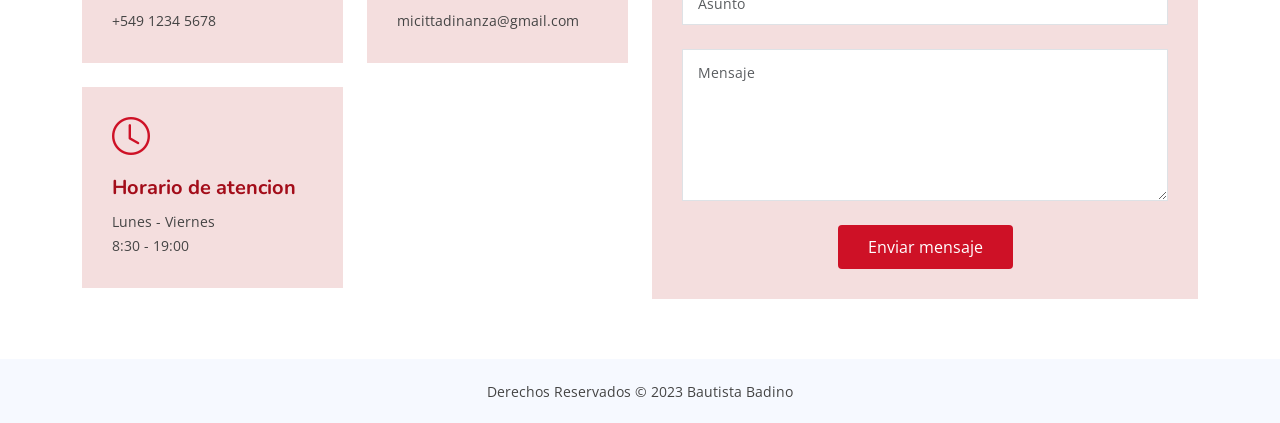
==== commit ff858af9: "fixes" ====
--- a/index.html
+++ b/index.html
@@ -35,7 +35,6 @@
 emailjs.init("S5lhKpsJybE3ZKF0F");
 })();
 </script>
-<script type="module" src="assets/js/emailJs.js"></script>
   <!-- =======================================================
   * Template Name: FlexStart
   * Updated: Aug 30 2023 with Bootstrap v5.3.1
@@ -52,7 +51,7 @@
     <div class="container-fluid container-xl d-flex align-items-center justify-content-between">
 
       <a href="index.html" class="logo d-flex align-items-center">
-        <img src="assets/img/zyro-image.png" alt="">
+        <img src="https://firebasestorage.googleapis.com/v0/b/ciudadanias-29929.appspot.com/o/zyro-image.png?alt=media&token=24616e82-ac93-4bbb-a8b7-890abc40d68d&_gl=1*1eji376*_ga*NDg2MzAyNzIyLjE2OTU5MDU3NzY.*_ga_CW55HF8NVT*MTY5NTkwNTc3Ni4xLjEuMTY5NTkwNjkzNS42MC4wLjA." alt="">
         <span>Mia Cittadinanza</span>
       </a>
 
@@ -88,7 +87,7 @@
           </div>
         </div>
         <div class="col-lg-6 hero-img" data-aos="zoom-out" data-aos-delay="200">
-          <img src="assets/img/undraw_engineering_team_a7n2.svg" class="img-fluid" alt="">
+          <img src="https://firebasestorage.googleapis.com/v0/b/ciudadanias-29929.appspot.com/o/undraw_engineering_team_a7n2.svg?alt=media&token=1ccb0966-7c44-49f4-96c2-41e51dbf9830&_gl=1*1ee4p4w*_ga*NDg2MzAyNzIyLjE2OTU5MDU3NzY.*_ga_CW55HF8NVT*MTY5NTkwNTc3Ni4xLjEuMTY5NTkwNjk3NC4yMS4wLjA." class="img-fluid" alt="">
         </div>
       </div>
     </div>
@@ -118,7 +117,7 @@
           </div>
 
           <div class="col-lg-6 d-flex align-items-center" data-aos="zoom-out" data-aos-delay="200">
-            <img src="assets/img/top-view-image-motivated-employees-working-together-office-representing-project-concept-business.jpg" class="img-fluid" alt="">
+            <img src="https://firebasestorage.googleapis.com/v0/b/ciudadanias-29929.appspot.com/o/top-view-image-motivated-employees-working-together-office-representing-project-concept-business%20(1).jpg?alt=media&token=4c888b26-20d0-4d91-937c-c22bcaa85531&_gl=1*1rpdpxs*_ga*NDg2MzAyNzIyLjE2OTU5MDU3NzY.*_ga_CW55HF8NVT*MTY5NTkwNTc3Ni4xLjEuMTY5NTkwNzA4OS40OC4wLjA." class="img-fluid" alt="">
           </div>
 
         </div>
@@ -140,7 +139,7 @@
 
           <div class="col-lg-4" data-aos="fade-up" data-aos-delay="200">
             <div class="box">
-              <img src="assets/img/personal.svg" class="img-fluid" alt="">
+              <img src="https://firebasestorage.googleapis.com/v0/b/ciudadanias-29929.appspot.com/o/personal.svg?alt=media&token=2c78ca68-8745-46ac-90e0-405d3cd913f5&_gl=1*1twyrbp*_ga*NDg2MzAyNzIyLjE2OTU5MDU3NzY.*_ga_CW55HF8NVT*MTY5NTkwNTc3Ni4xLjEuMTY5NTkwNzExMy4yNC4wLjA." class="img-fluid" alt="">
               <h3>Experiencia Auténtica</h3>
               <p>Entendemos que cada trámite es único</p>
             </div>
@@ -148,7 +147,7 @@
 
           <div class="col-lg-4 mt-4 mt-lg-0" data-aos="fade-up" data-aos-delay="400">
             <div class="box">
-              <img src="assets/img/team.svg" class="img-fluid" alt="">
+              <img src="https://firebasestorage.googleapis.com/v0/b/ciudadanias-29929.appspot.com/o/team.svg?alt=media&token=5aed6be8-44bb-4876-ae88-cf656b22551b&_gl=1*xpef1c*_ga*NDg2MzAyNzIyLjE2OTU5MDU3NzY.*_ga_CW55HF8NVT*MTY5NTkwNTc3Ni4xLjEuMTY5NTkwNzEzOC42MC4wLjA." class="img-fluid" alt="">
               <h3>Resultados Comprobados</h3>
               <p>Cientos de ciudadanías exitosas</p>
             </div>
@@ -156,7 +155,7 @@
 
           <div class="col-lg-4 mt-4 mt-lg-0" data-aos="fade-up" data-aos-delay="600">
             <div class="box">
-              <img src="assets/img/way.svg" class="img-fluid" alt="">
+              <img src="https://firebasestorage.googleapis.com/v0/b/ciudadanias-29929.appspot.com/o/way.svg?alt=media&token=224a98d6-a594-4bbd-ad79-0d3b0127b8ee&_gl=1*yn14e0*_ga*NDg2MzAyNzIyLjE2OTU5MDU3NzY.*_ga_CW55HF8NVT*MTY5NTkwNTc3Ni4xLjEuMTY5NTkwNzE1NC40NC4wLjA." class="img-fluid" alt="">
               <h3>Asesoramiento Personalizado</h3>
               <p>Ofrecemos orientación personalizada en cada etapa del proceso</p>
             </div>
@@ -305,11 +304,11 @@
               <div class="row gy-4">
 
                 <div class="col-md-6">
-                  <input type="text" name="name" class="form-control" placeholder="Tu nombre" required>
+                  <input type="text" name="name" id="name" class="form-control" placeholder="Tu nombre" required>
                 </div>
 
                 <div class="col-md-6 ">
-                  <input type="email" class="form-control" name="email" placeholder="Tu correo" required>
+                  <input type="email" class="form-control" id="email" name="email" placeholder="Tu correo" required>
                 </div>
 
                 <div class="col-md-12">
@@ -317,7 +316,7 @@
                 </div>
 
                 <div class="col-md-12">
-                  <textarea class="form-control" name="message" rows="6" placeholder="Mensaje" required></textarea>
+                  <textarea class="form-control" name="message" id="message" rows="6" placeholder="Mensaje" required></textarea>
                 </div>
 
                 <div class="col-md-12 text-center">
@@ -325,7 +324,7 @@
                   <div class="error-message"></div>
                   <div class="sent-message">Your message has been sent. Thank you!</div>
 
-                  <button type="button" onclick="enviarCorreo()">Enviar mensaje</button>
+                  <button id="submitButton" type="button">Enviar mensaje</button>
                 </div>
 
               </div>
@@ -360,6 +359,8 @@
   
   <!-- Template Main JS File -->
   <script src="assets/js/main.js"></script>
+<script type="module" src="assets/js/emailJs.js"></script>
+
 </body>
 
 </html>
--- a/assets/css/style.css
+++ b/assets/css/style.css
@@ -961,17 +961,17 @@
   padding: 12px 15px;
 }
 
-.contact .php-email-form button[type=submit] {
+.contact .php-email-form button {
   background: var(--color-rojo-italia);
   border: 0;
   padding: 10px 30px;
   color: #fff;
   transition: 0.4s;
-  border-radius: 4px;
-}
-
-.contact .php-email-form button[type=submit]:hover {
-  background: #5969f3;
+  border-radius: 4px; 
+}
+
+.contact .php-email-form button:hover {
+  background: #e64242;
 }
 
 @keyframes animate-loading {
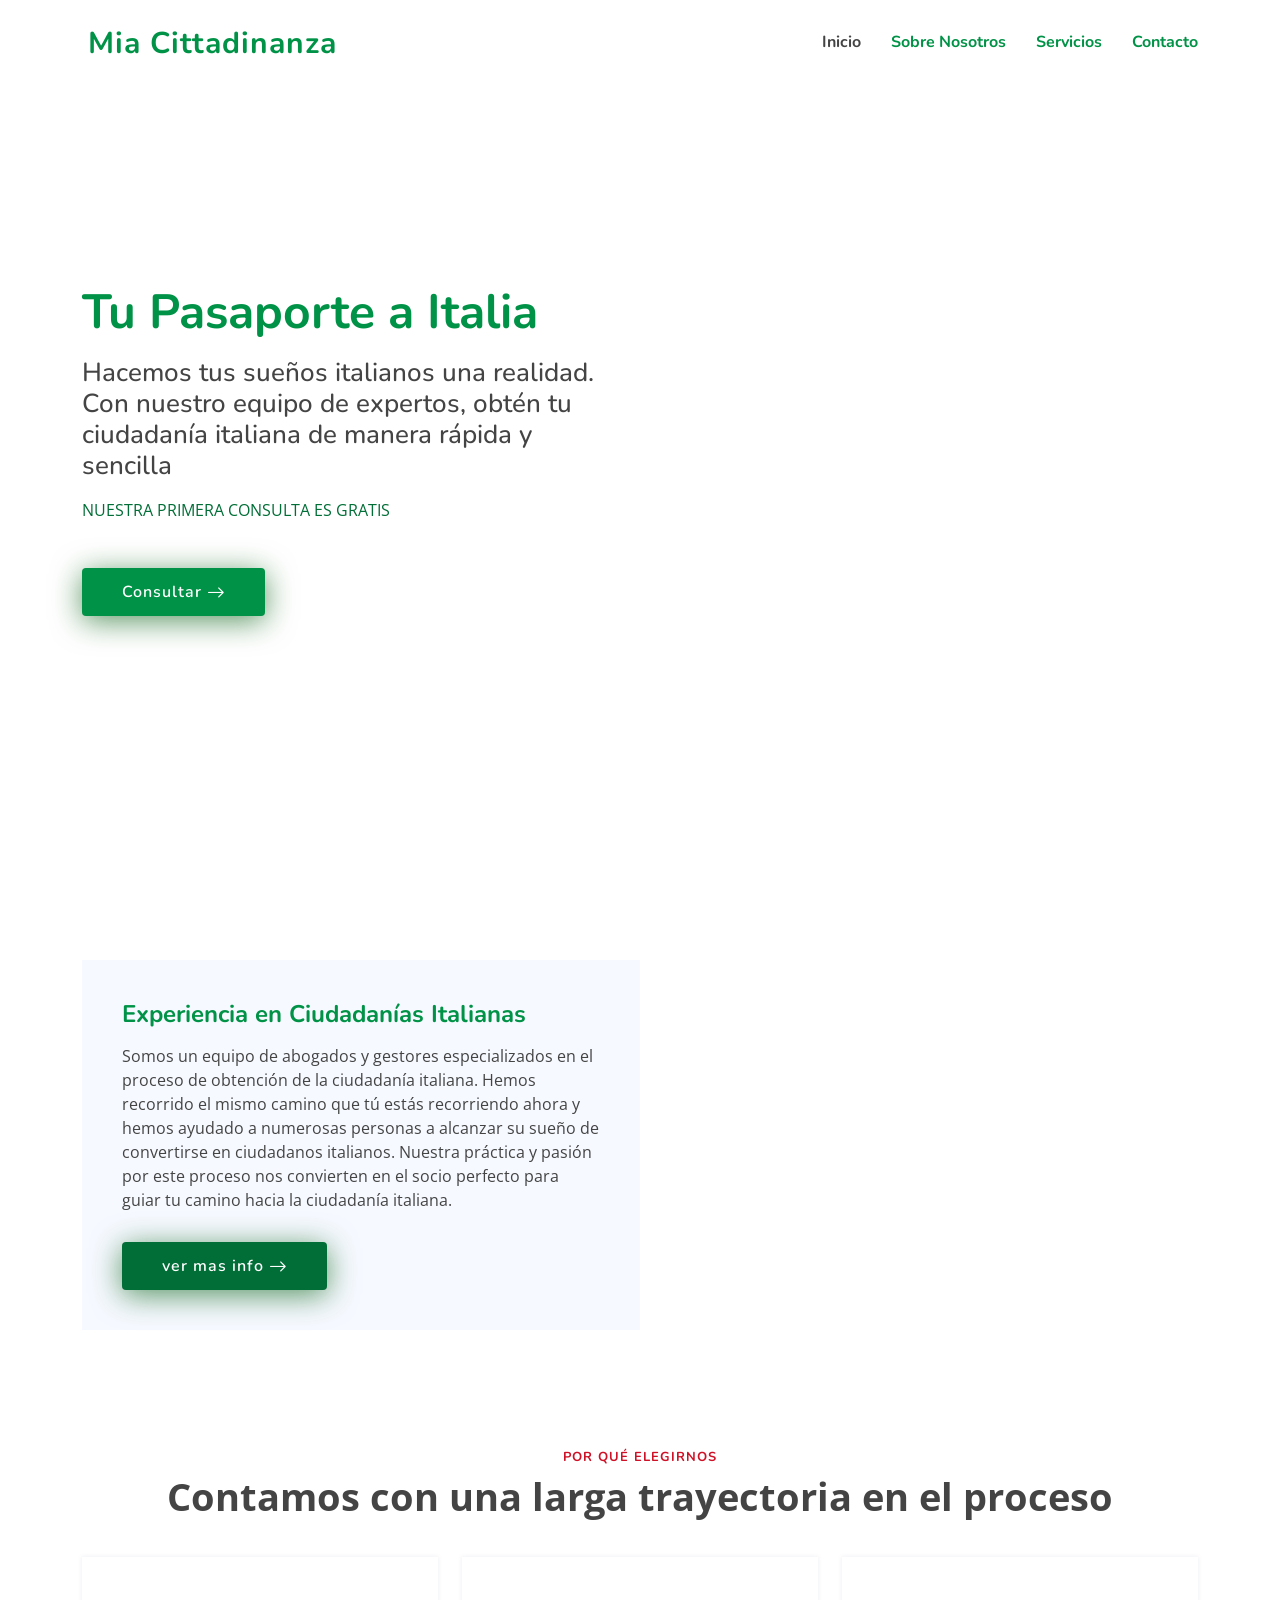
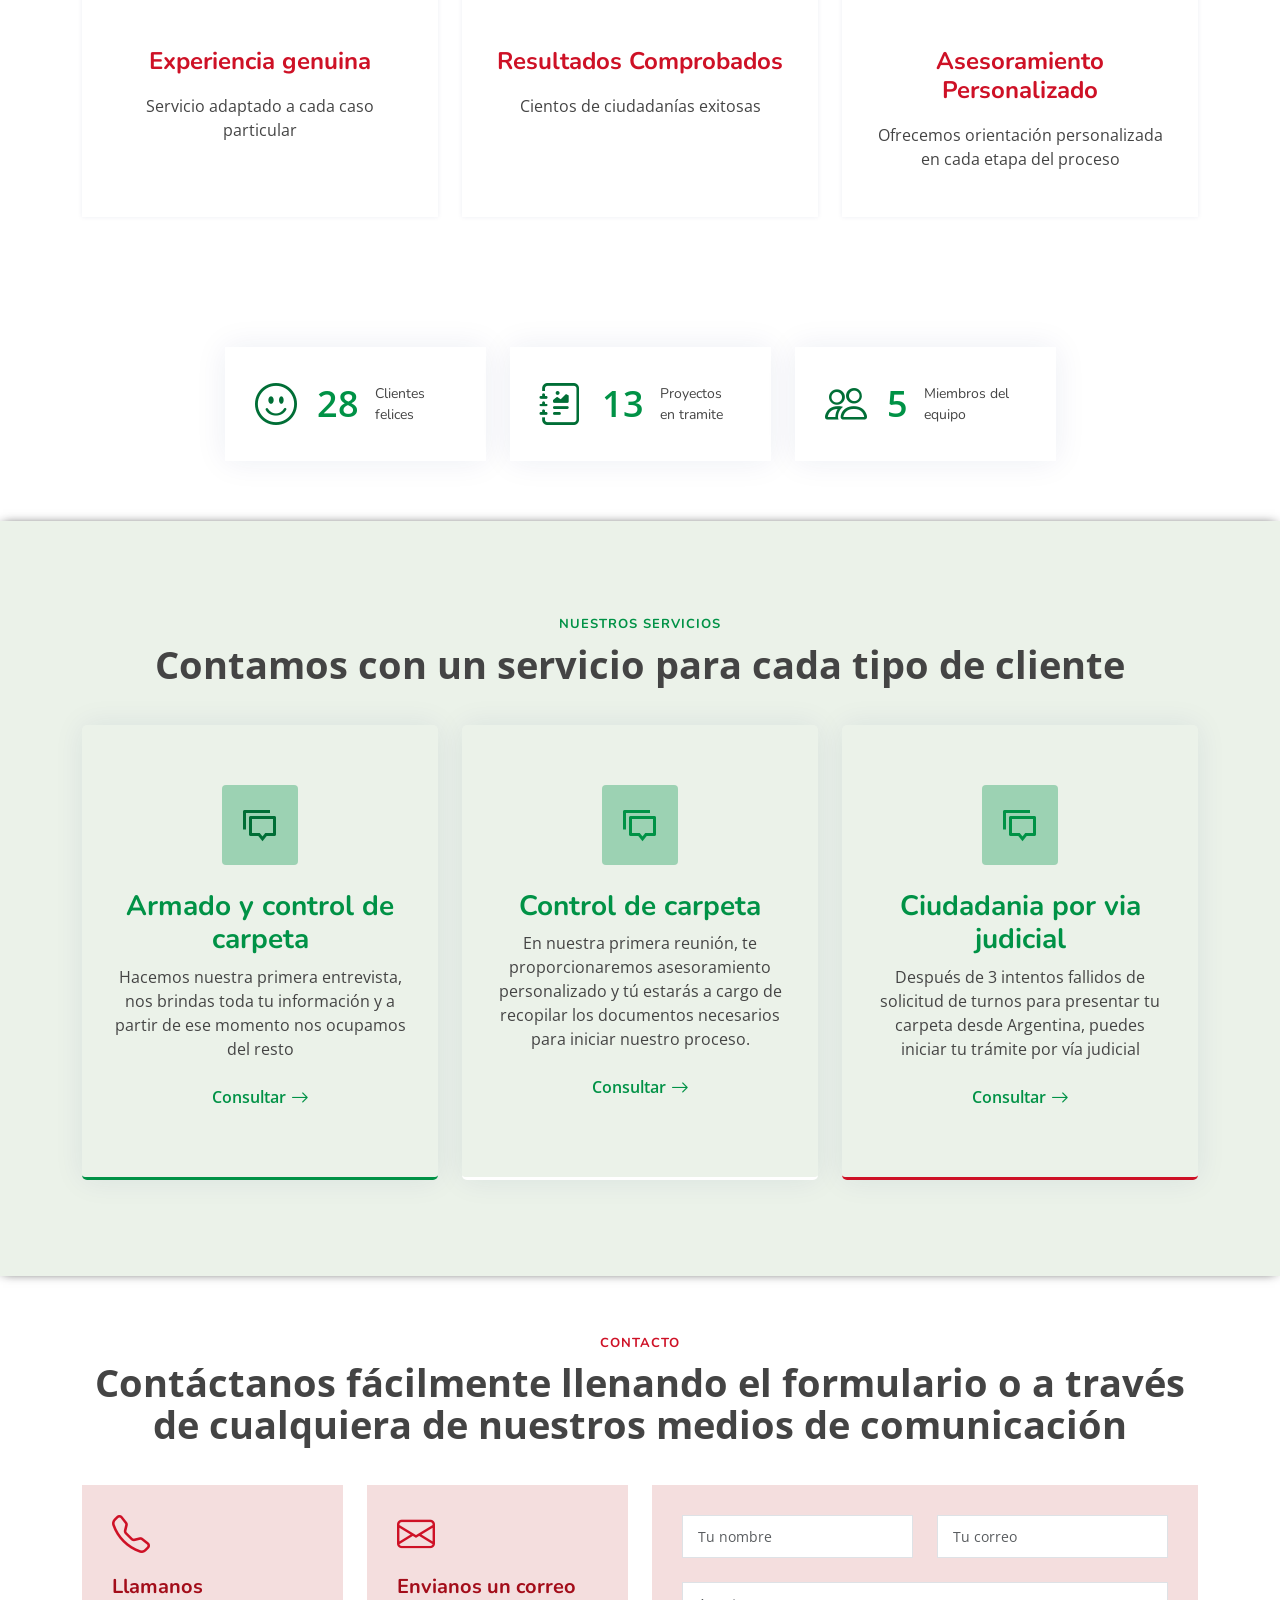
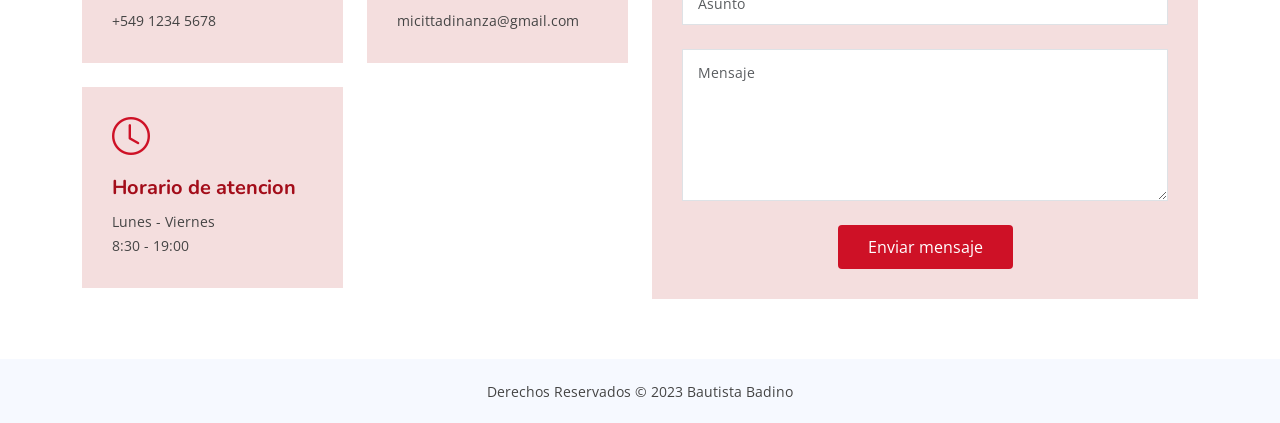
==== commit c83c3e04: "fixes" ====
--- a/index.html
+++ b/index.html
@@ -106,7 +106,7 @@
               <!-- <h3>¿Quienes somos?</h3> -->
               <h2>Experiencia en Ciudadanías Italianas</h2>
               <p>
-                Somos un equipo de abogados y gestores especializados en el proceso de obtención de la ciudadanía italiana. Hemos recorrido el mismo camino que tú estás recorriendo ahora y hemos ayudado a numerosas personas a alcanzar su sueño de convertirse en ciudadanos italianos. Nuestra experiencia y pasión por este proceso nos convierten en el socio perfecto para guiar tu camino hacia la ciudadanía italiana.              </p>
+                Somos un equipo de abogados y gestores especializados en el proceso de obtención de la ciudadanía italiana. Hemos recorrido el mismo camino que tú estás recorriendo ahora y hemos ayudado a numerosas personas a alcanzar su sueño de convertirse en ciudadanos italianos. Nuestra práctica y pasión por este proceso nos convierten en el socio perfecto para guiar tu camino hacia la ciudadanía italiana.              </p>
               <div class="text-center text-lg-start">
                 <a href="#" class="btn-read-more d-inline-flex align-items-center justify-content-center align-self-center">
                   <span>ver mas info</span>
@@ -132,7 +132,7 @@
 
         <header class="section-header">
           <h2>Por qué elegirnos</h2>
-          <p>Amplia experiencia en Ciudadanías Italianas</p>
+          <p>Contamos con una larga trayectoria en el proceso</p>
         </header>
 
         <div class="row">
@@ -140,8 +140,8 @@
           <div class="col-lg-4" data-aos="fade-up" data-aos-delay="200">
             <div class="box">
               <img src="https://firebasestorage.googleapis.com/v0/b/ciudadanias-29929.appspot.com/o/personal.svg?alt=media&token=2c78ca68-8745-46ac-90e0-405d3cd913f5&_gl=1*1twyrbp*_ga*NDg2MzAyNzIyLjE2OTU5MDU3NzY.*_ga_CW55HF8NVT*MTY5NTkwNTc3Ni4xLjEuMTY5NTkwNzExMy4yNC4wLjA." class="img-fluid" alt="">
-              <h3>Experiencia Auténtica</h3>
-              <p>Entendemos que cada trámite es único</p>
+              <h3>Experiencia genuina</h3>
+              <p>Servicio adaptado a cada caso particular</p>
             </div>
           </div>
 
@@ -321,8 +321,8 @@
 
                 <div class="col-md-12 text-center">
                   <div class="loading">Loading</div>
-                  <div class="error-message"></div>
-                  <div class="sent-message">Your message has been sent. Thank you!</div>
+                  <div class="error-message">Es necesario completar todos los campos</div>
+                  <div class="sent-message">Mensaje enviado correctamente. Gracias ❤️</div>
 
                   <button id="submitButton" type="button">Enviar mensaje</button>
                 </div>
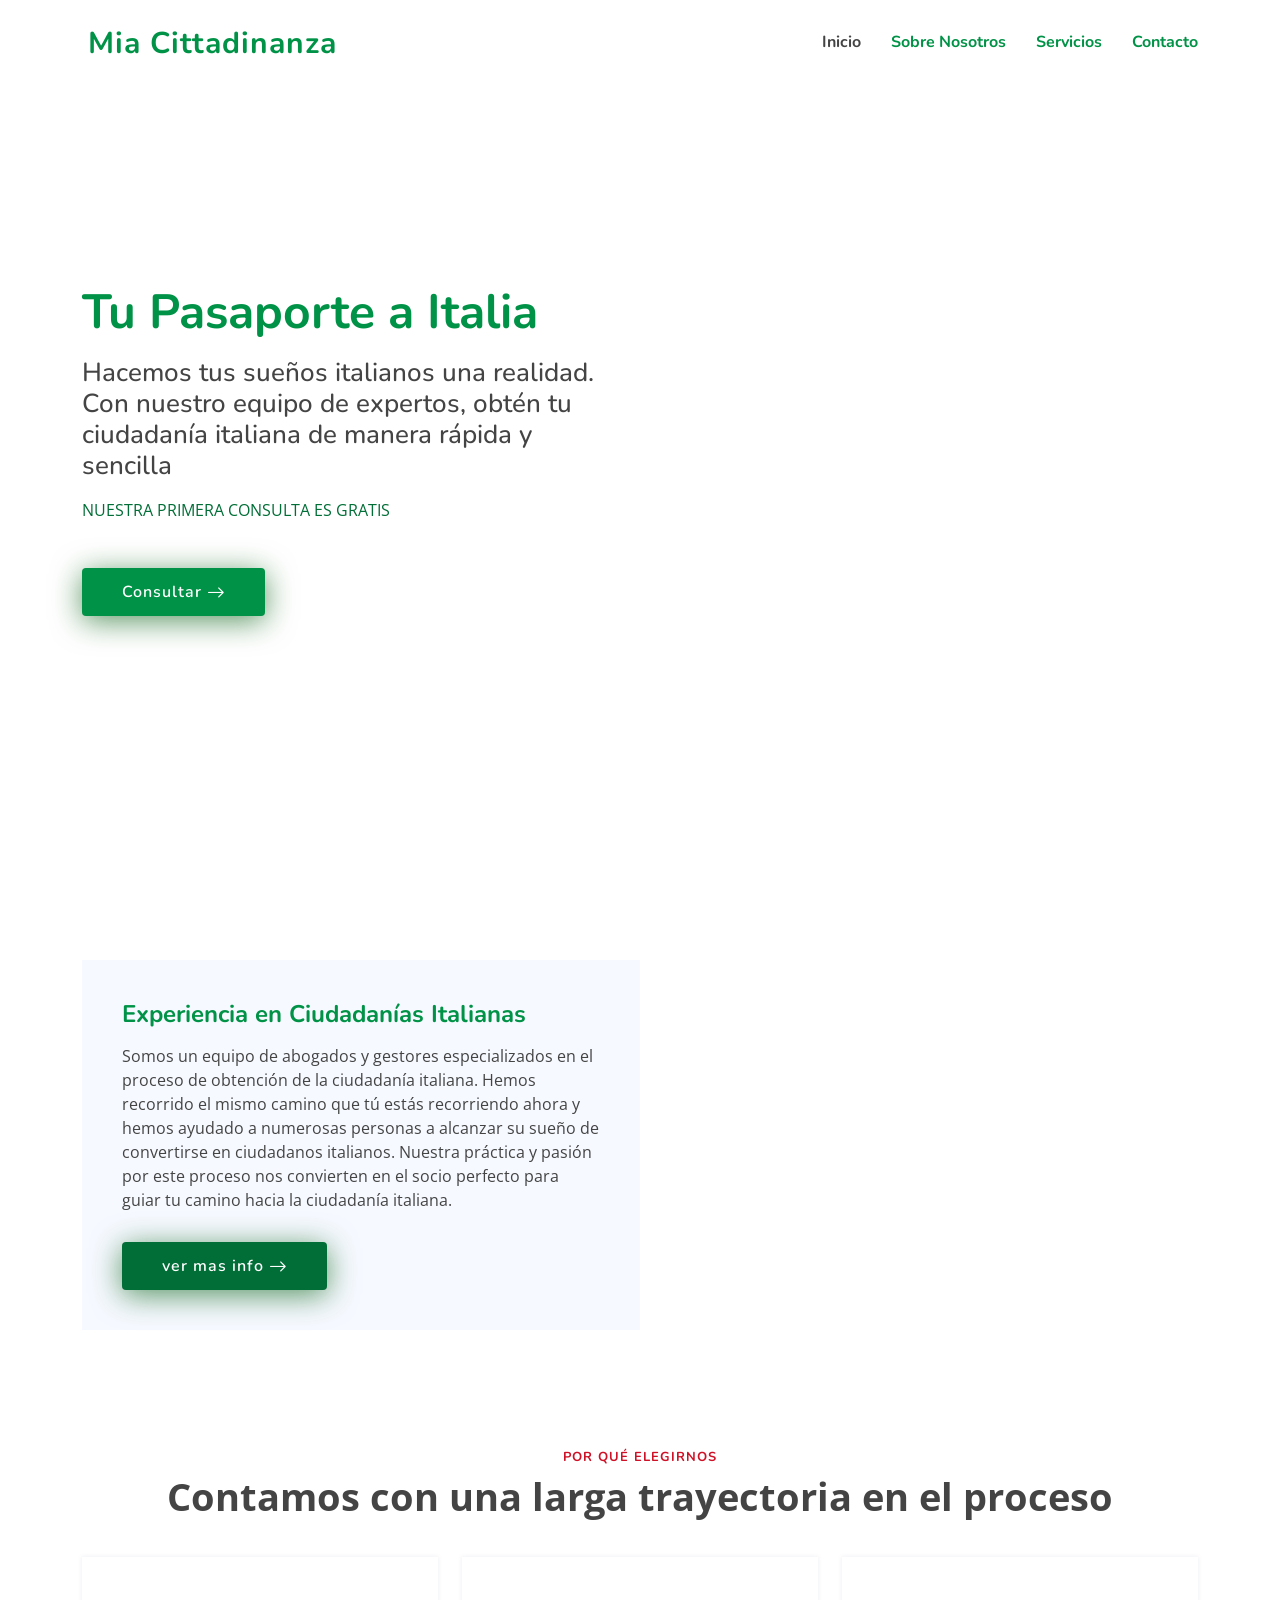
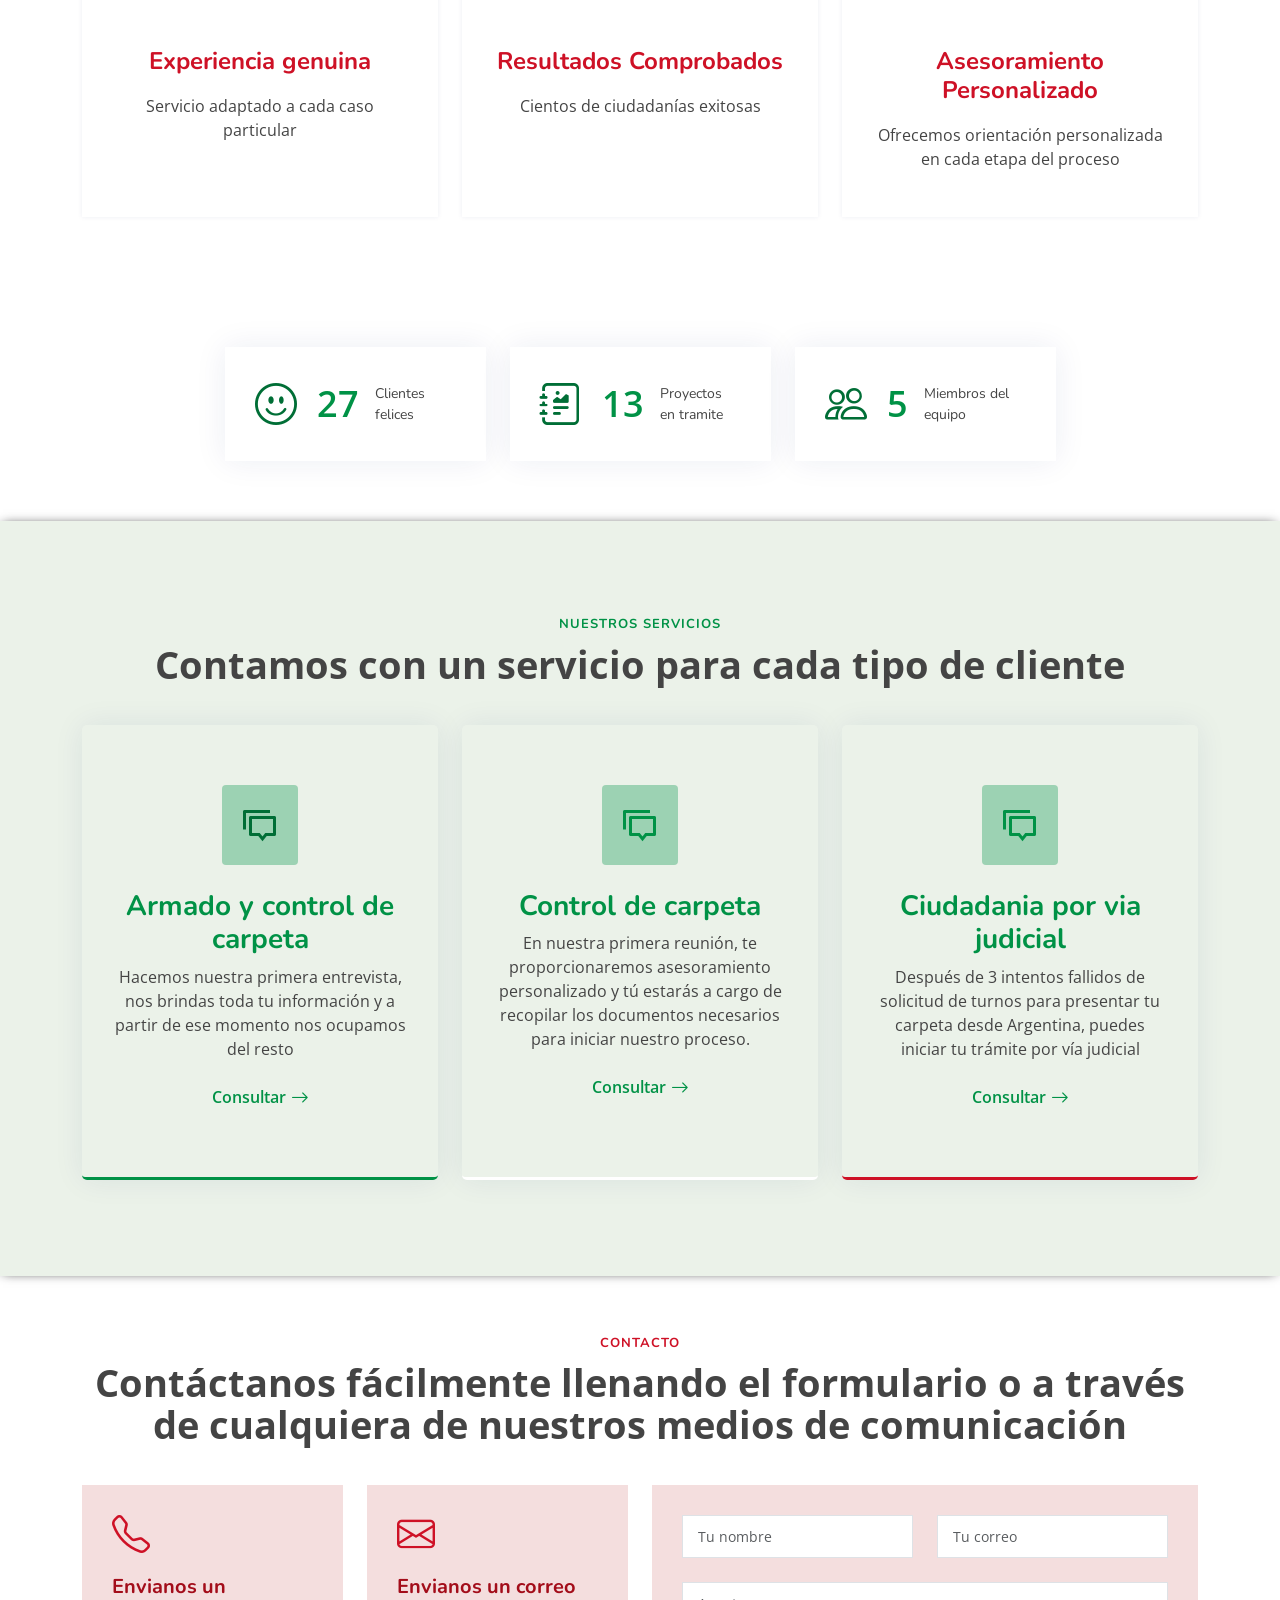
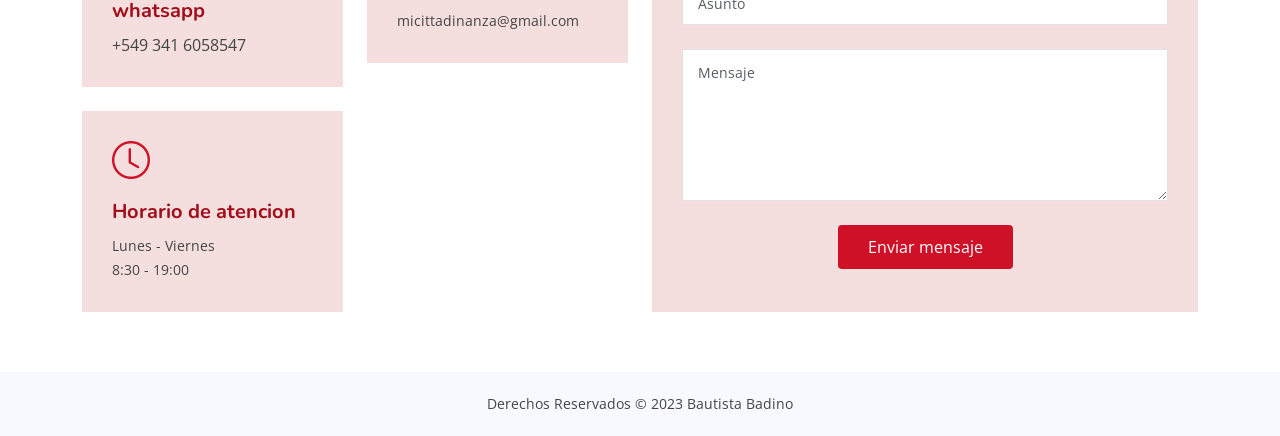
==== commit eb0ed852: "fixes" ====
--- a/index.html
+++ b/index.html
@@ -276,8 +276,11 @@
               <div class="col-md-6">
                 <div class="info-box">
                   <i class="bi bi-telephone"></i>
-                  <h3>Llamanos</h3>
-                  <p>+549 1234 5678</p>
+                  <h3>Envianos un whatsapp</h3>
+                  <a 
+                  href="wa.me/3416058547" 
+                  target="_blank"
+                  class="link-wp">+549 341 6058547</a>
                 </div>
               </div>
               <div class="col-md-6">
--- a/assets/css/style.css
+++ b/assets/css/style.css
@@ -996,5 +996,10 @@
   justify-content: center;
 }
 
-
-
+.link-wp{
+  color: var(--color-rojo-italia--hover);
+}
+.link-wp:hover{
+  color: var(--color-rojo-italia--hover);
+  scale: 1.1;
+}
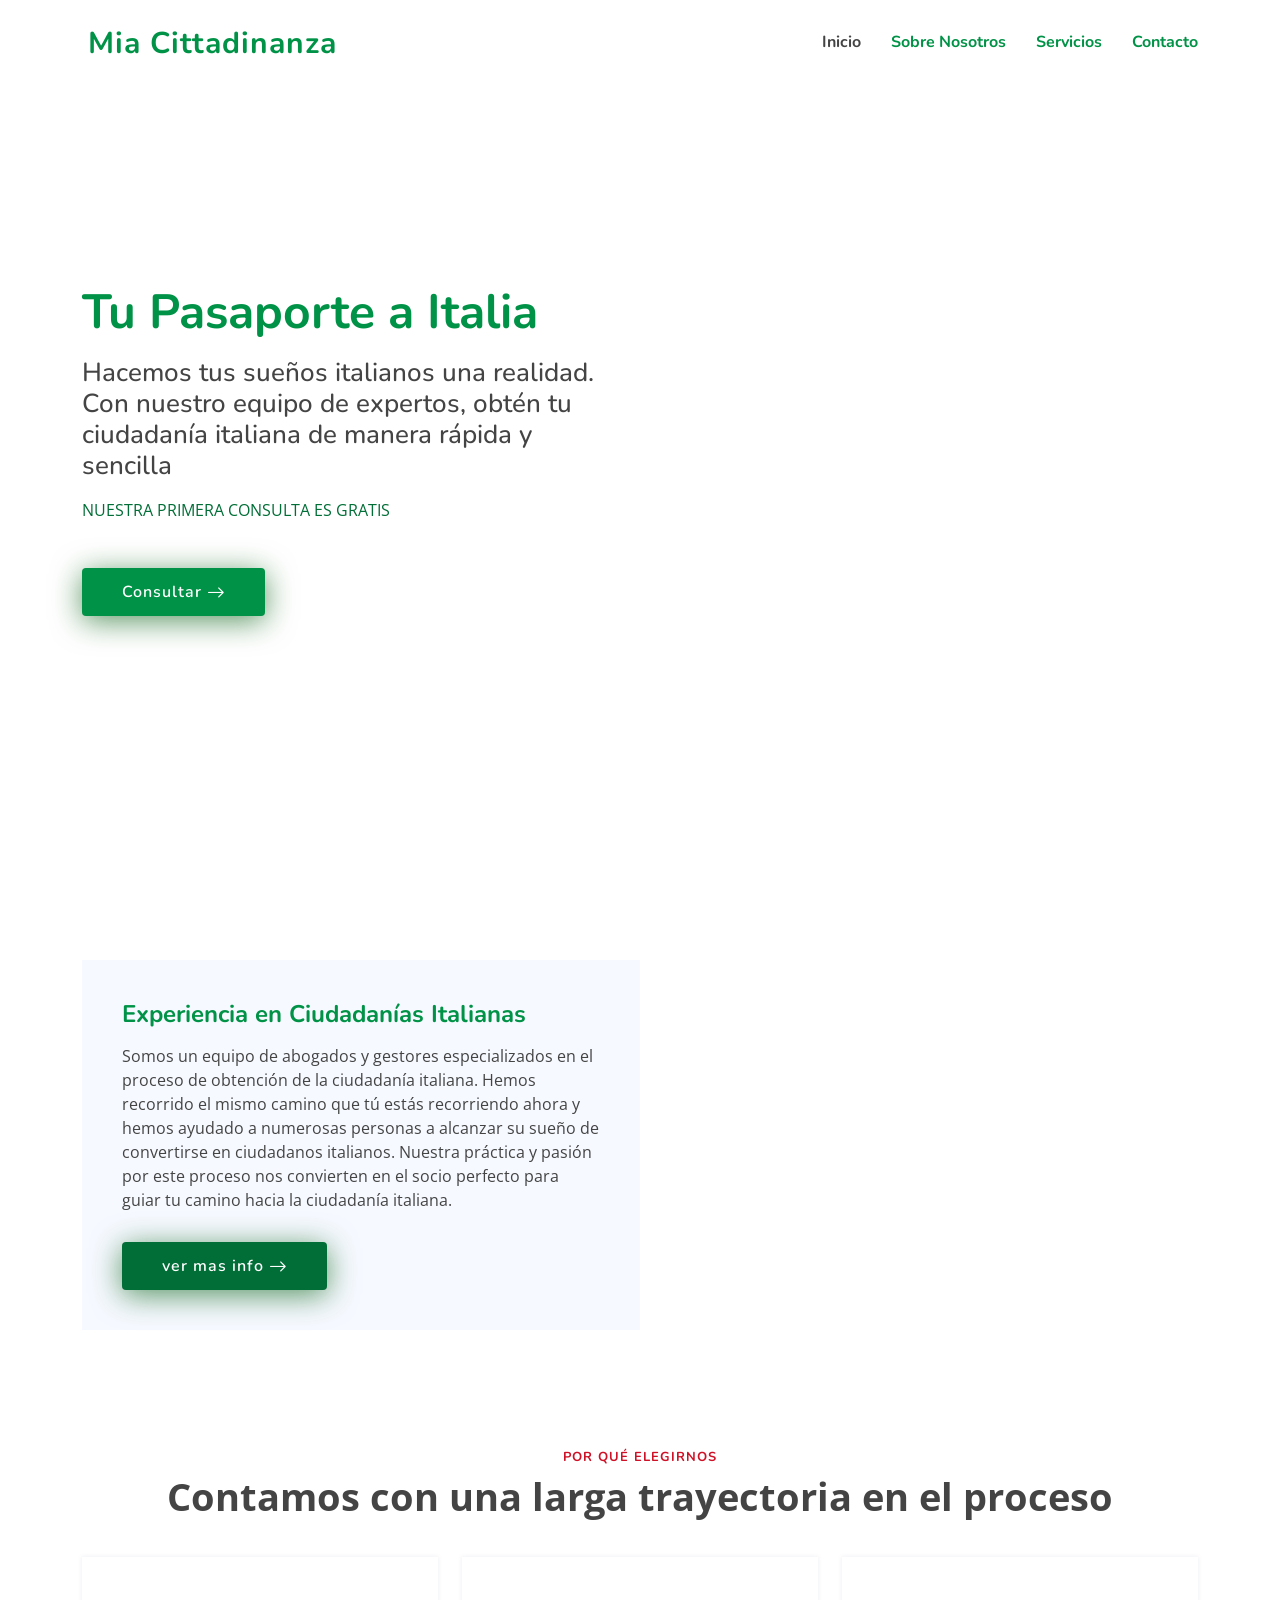
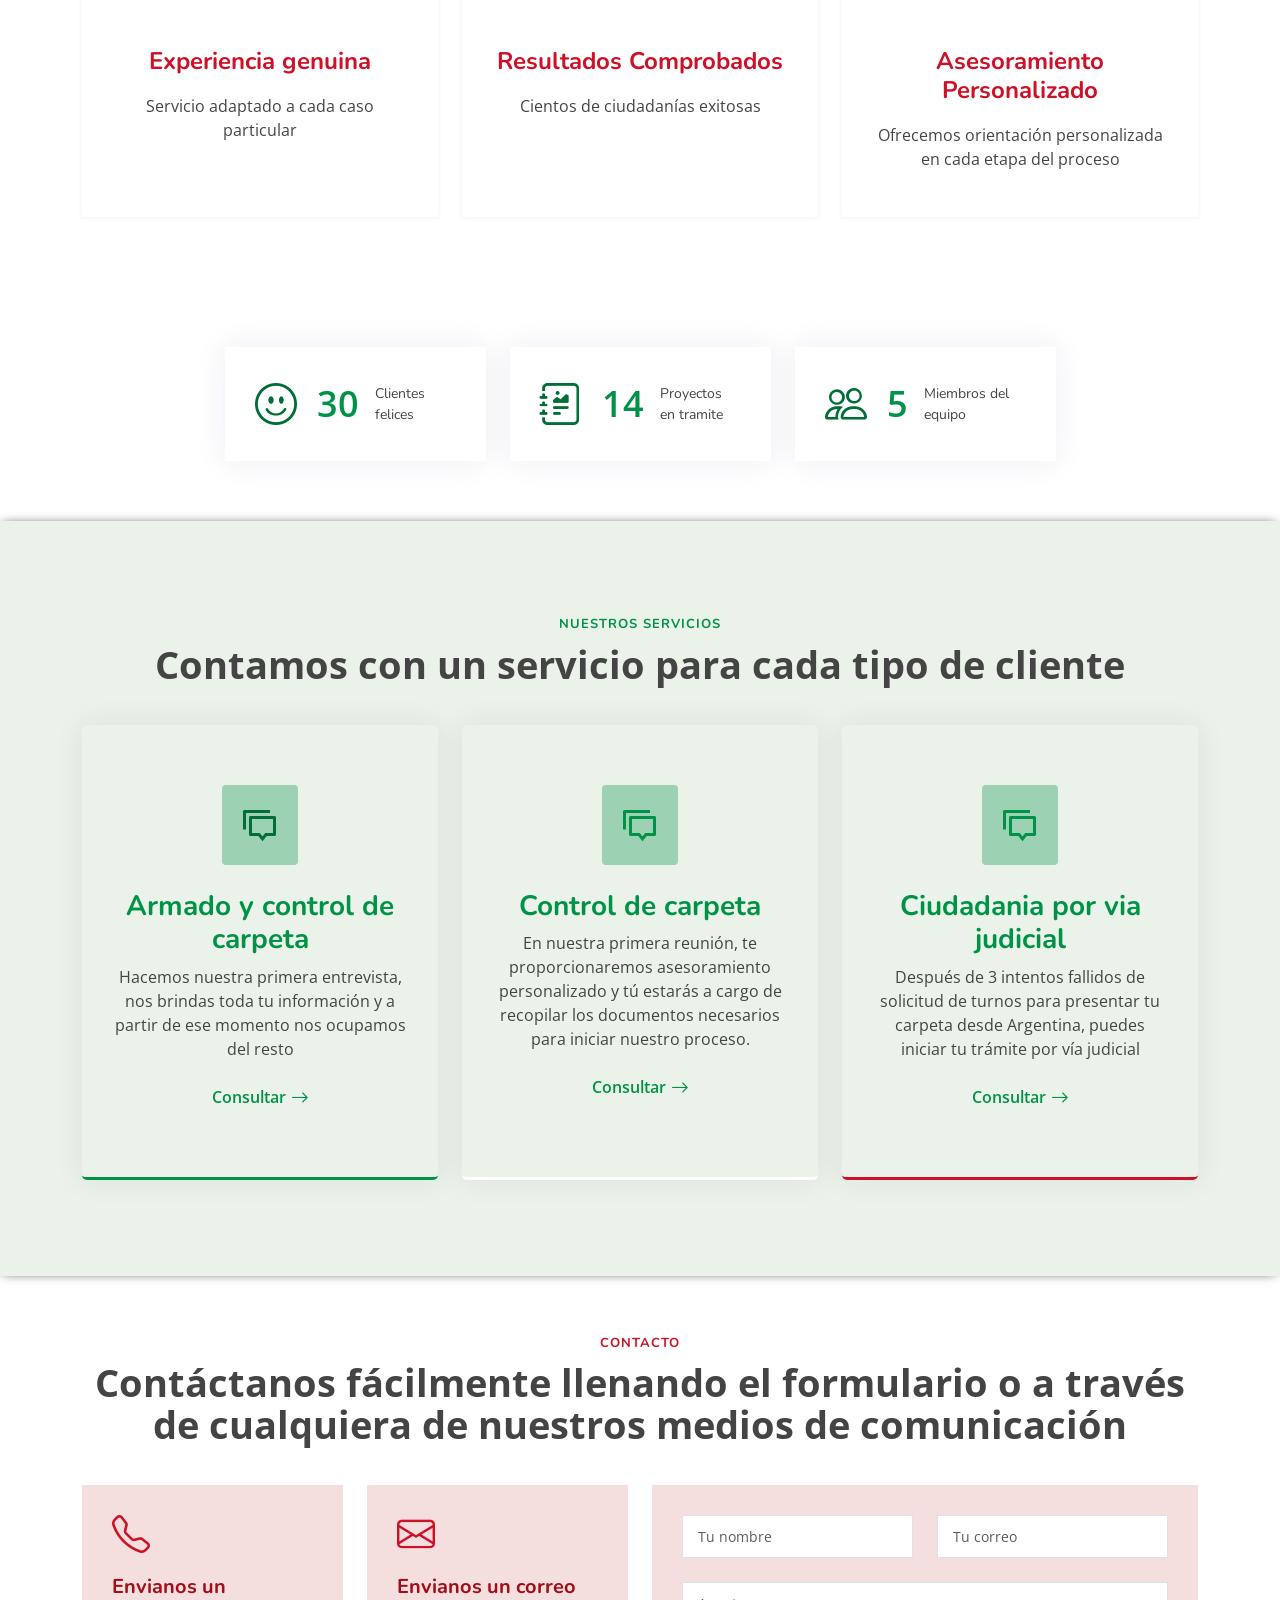
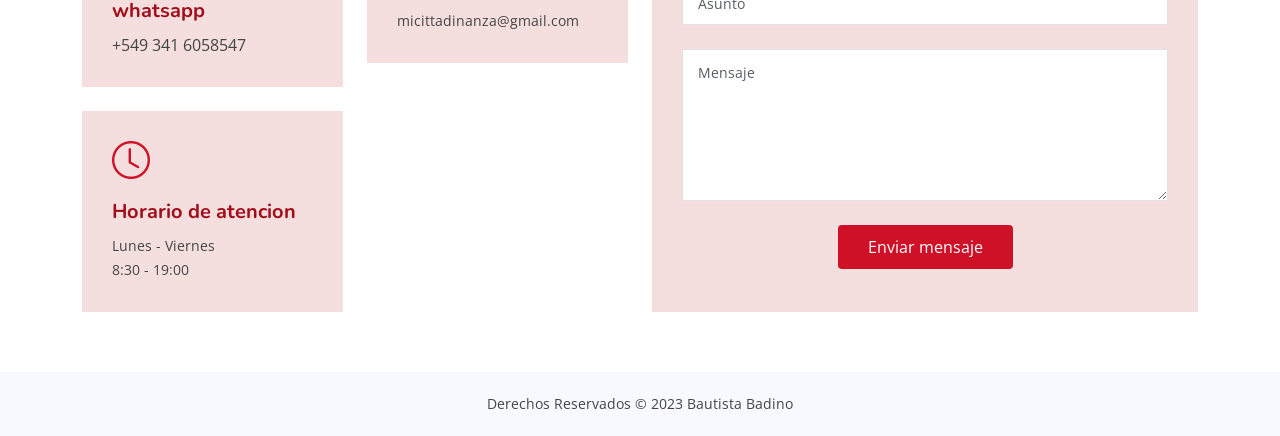
==== commit 99a6ce59: "fixes" ====
--- a/index.html
+++ b/index.html
@@ -278,7 +278,7 @@
                   <i class="bi bi-telephone"></i>
                   <h3>Envianos un whatsapp</h3>
                   <a 
-                  href="wa.me/3416058547" 
+                  href="https://wa.me/3416058547" 
                   target="_blank"
                   class="link-wp">+549 341 6058547</a>
                 </div>
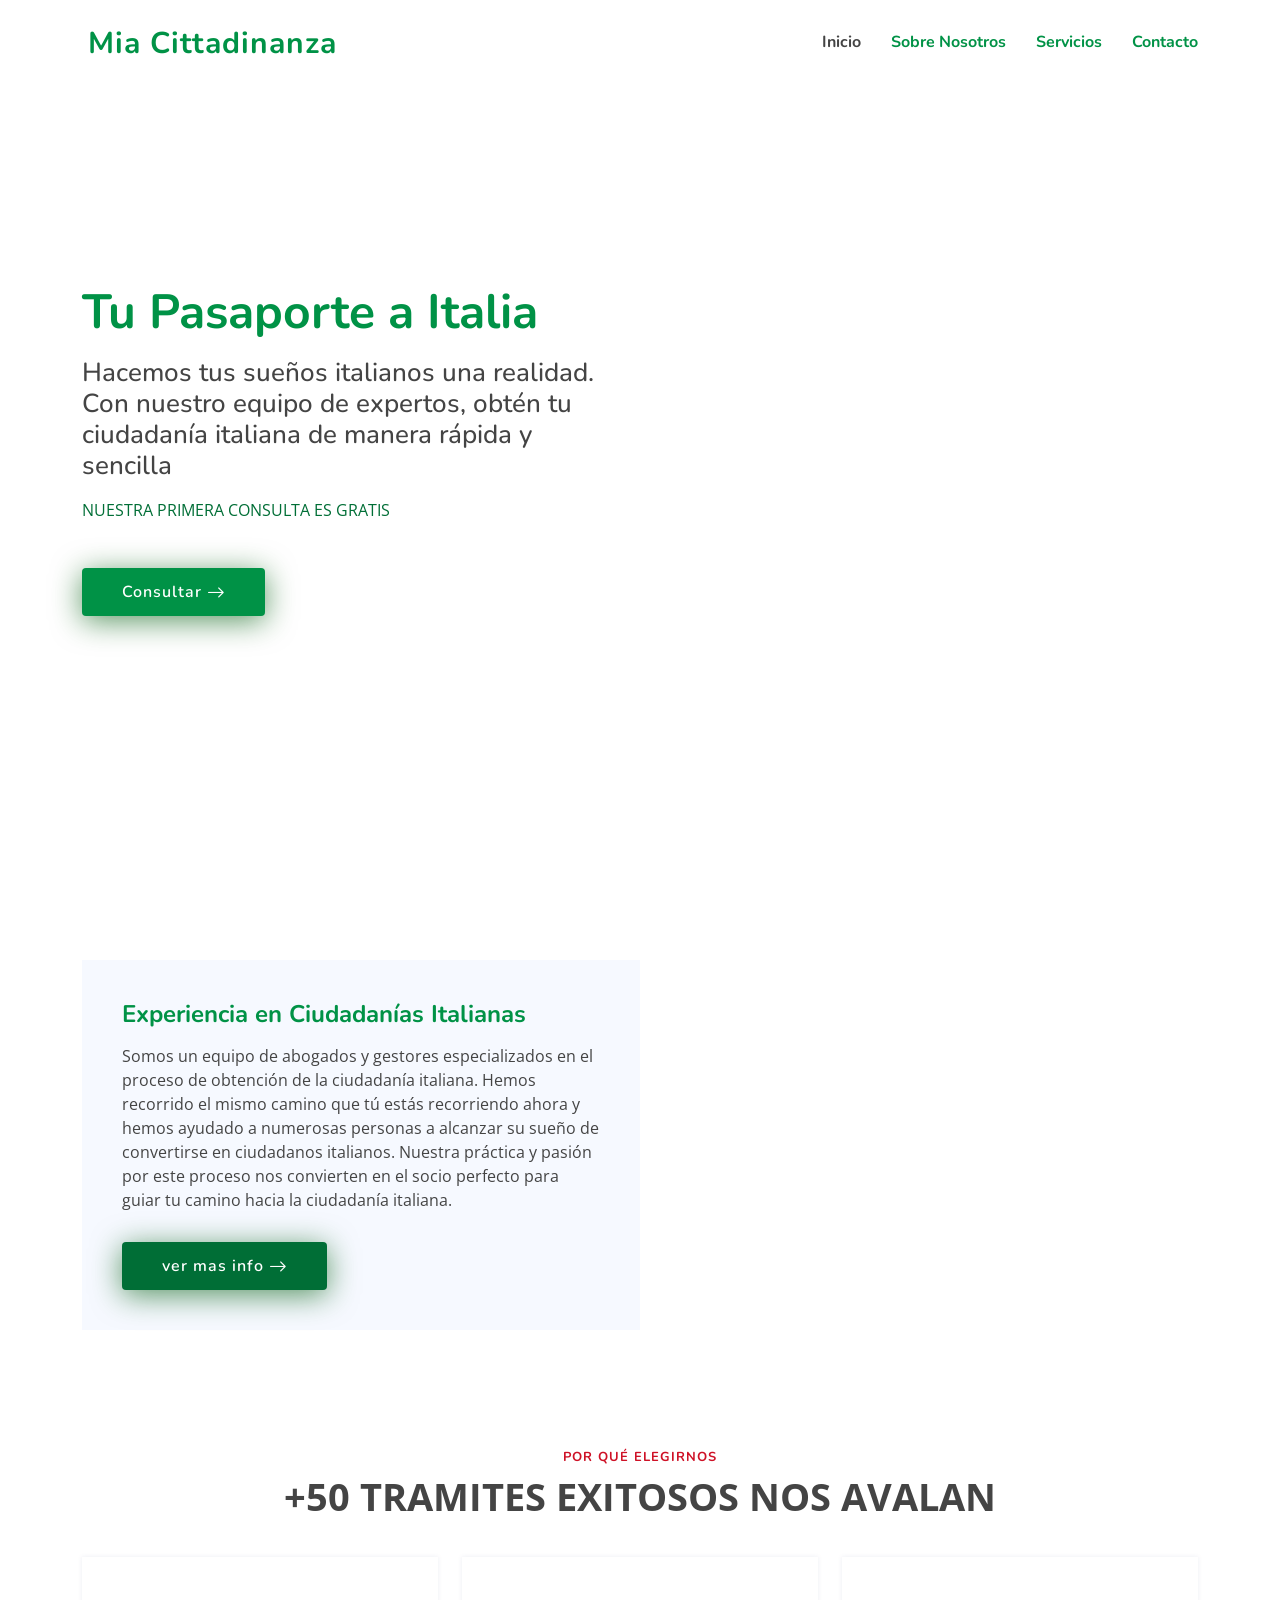
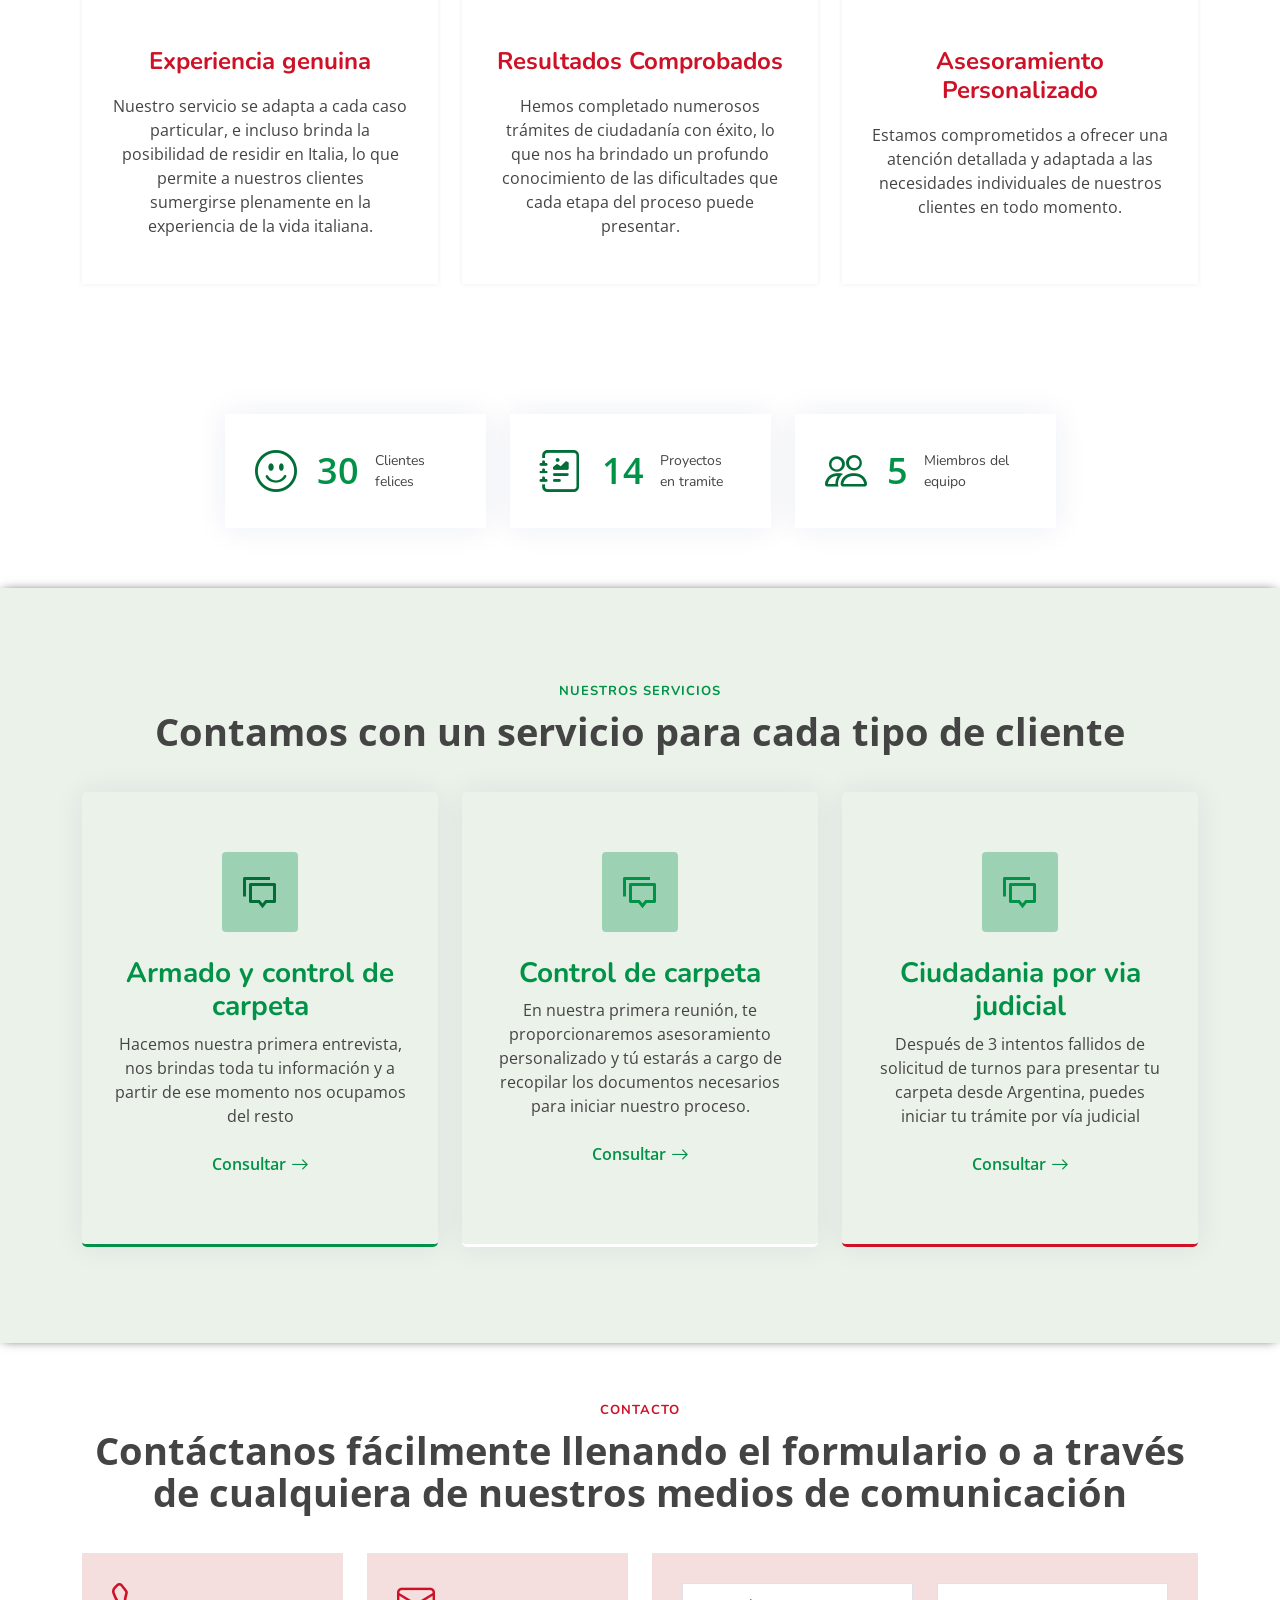
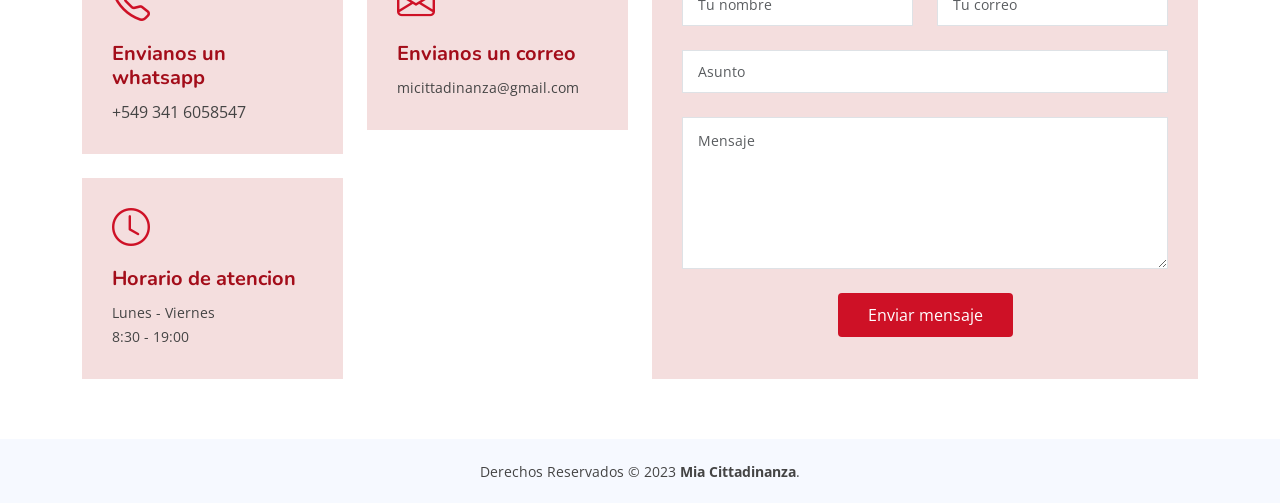
==== commit 2888f149: "fixes" ====
--- a/index.html
+++ b/index.html
@@ -132,7 +132,7 @@
 
         <header class="section-header">
           <h2>Por qué elegirnos</h2>
-          <p>Contamos con una larga trayectoria en el proceso</p>
+          <p>+50 TRAMITES EXITOSOS NOS AVALAN</p>
         </header>
 
         <div class="row">
@@ -141,7 +141,7 @@
             <div class="box">
               <img src="https://firebasestorage.googleapis.com/v0/b/ciudadanias-29929.appspot.com/o/personal.svg?alt=media&token=2c78ca68-8745-46ac-90e0-405d3cd913f5&_gl=1*1twyrbp*_ga*NDg2MzAyNzIyLjE2OTU5MDU3NzY.*_ga_CW55HF8NVT*MTY5NTkwNTc3Ni4xLjEuMTY5NTkwNzExMy4yNC4wLjA." class="img-fluid" alt="">
               <h3>Experiencia genuina</h3>
-              <p>Servicio adaptado a cada caso particular</p>
+              <p>Nuestro servicio se adapta a cada caso particular, e incluso brinda la posibilidad de residir en Italia, lo que permite a nuestros clientes sumergirse plenamente en la experiencia de la vida italiana.</p>
             </div>
           </div>
 
@@ -149,7 +149,7 @@
             <div class="box">
               <img src="https://firebasestorage.googleapis.com/v0/b/ciudadanias-29929.appspot.com/o/team.svg?alt=media&token=5aed6be8-44bb-4876-ae88-cf656b22551b&_gl=1*xpef1c*_ga*NDg2MzAyNzIyLjE2OTU5MDU3NzY.*_ga_CW55HF8NVT*MTY5NTkwNTc3Ni4xLjEuMTY5NTkwNzEzOC42MC4wLjA." class="img-fluid" alt="">
               <h3>Resultados Comprobados</h3>
-              <p>Cientos de ciudadanías exitosas</p>
+              <p>Hemos completado numerosos trámites de ciudadanía con éxito, lo que nos ha brindado un profundo conocimiento de las dificultades que cada etapa del proceso puede presentar.</p>
             </div>
           </div>
 
@@ -157,7 +157,7 @@
             <div class="box">
               <img src="https://firebasestorage.googleapis.com/v0/b/ciudadanias-29929.appspot.com/o/way.svg?alt=media&token=224a98d6-a594-4bbd-ad79-0d3b0127b8ee&_gl=1*yn14e0*_ga*NDg2MzAyNzIyLjE2OTU5MDU3NzY.*_ga_CW55HF8NVT*MTY5NTkwNTc3Ni4xLjEuMTY5NTkwNzE1NC40NC4wLjA." class="img-fluid" alt="">
               <h3>Asesoramiento Personalizado</h3>
-              <p>Ofrecemos orientación personalizada en cada etapa del proceso</p>
+              <p>Estamos comprometidos a ofrecer una atención detallada y adaptada a las necesidades individuales de nuestros clientes en todo momento.</p>
             </div>
           </div>
 
@@ -278,7 +278,7 @@
                   <i class="bi bi-telephone"></i>
                   <h3>Envianos un whatsapp</h3>
                   <a 
-                  href="https://wa.me/3416058547" 
+                  href="https://wa.me/5493416058547" 
                   target="_blank"
                   class="link-wp">+549 341 6058547</a>
                 </div>
@@ -345,7 +345,10 @@
 
   <!-- ======= Footer ======= -->
   <footer id="footer" class="footer">
-    <div>Derechos Reservados © 2023 Bautista Badino</div>
+    <div class="">
+      Derechos Reservados © 2023 
+      <strong><span>Mia Cittadinanza</span></strong>.
+    </div>
   </footer>
   <!-- End Footer -->
 
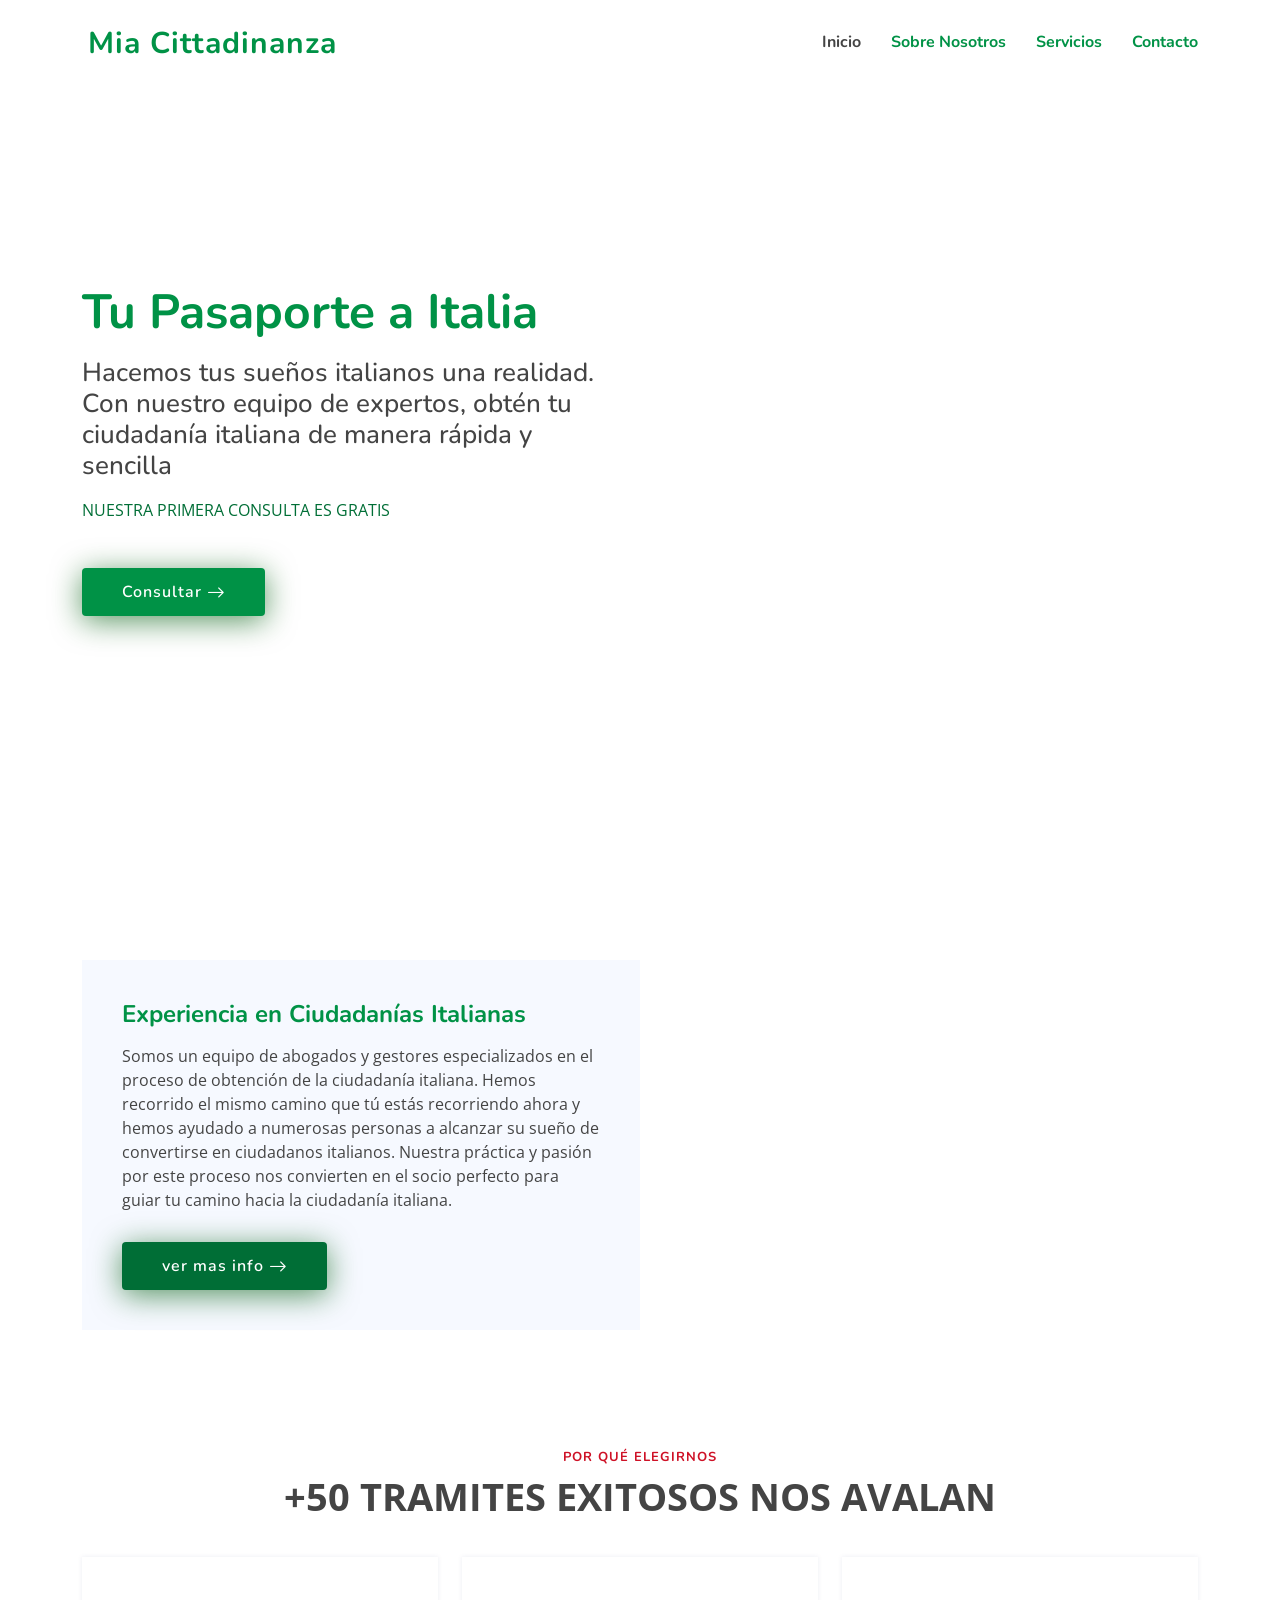
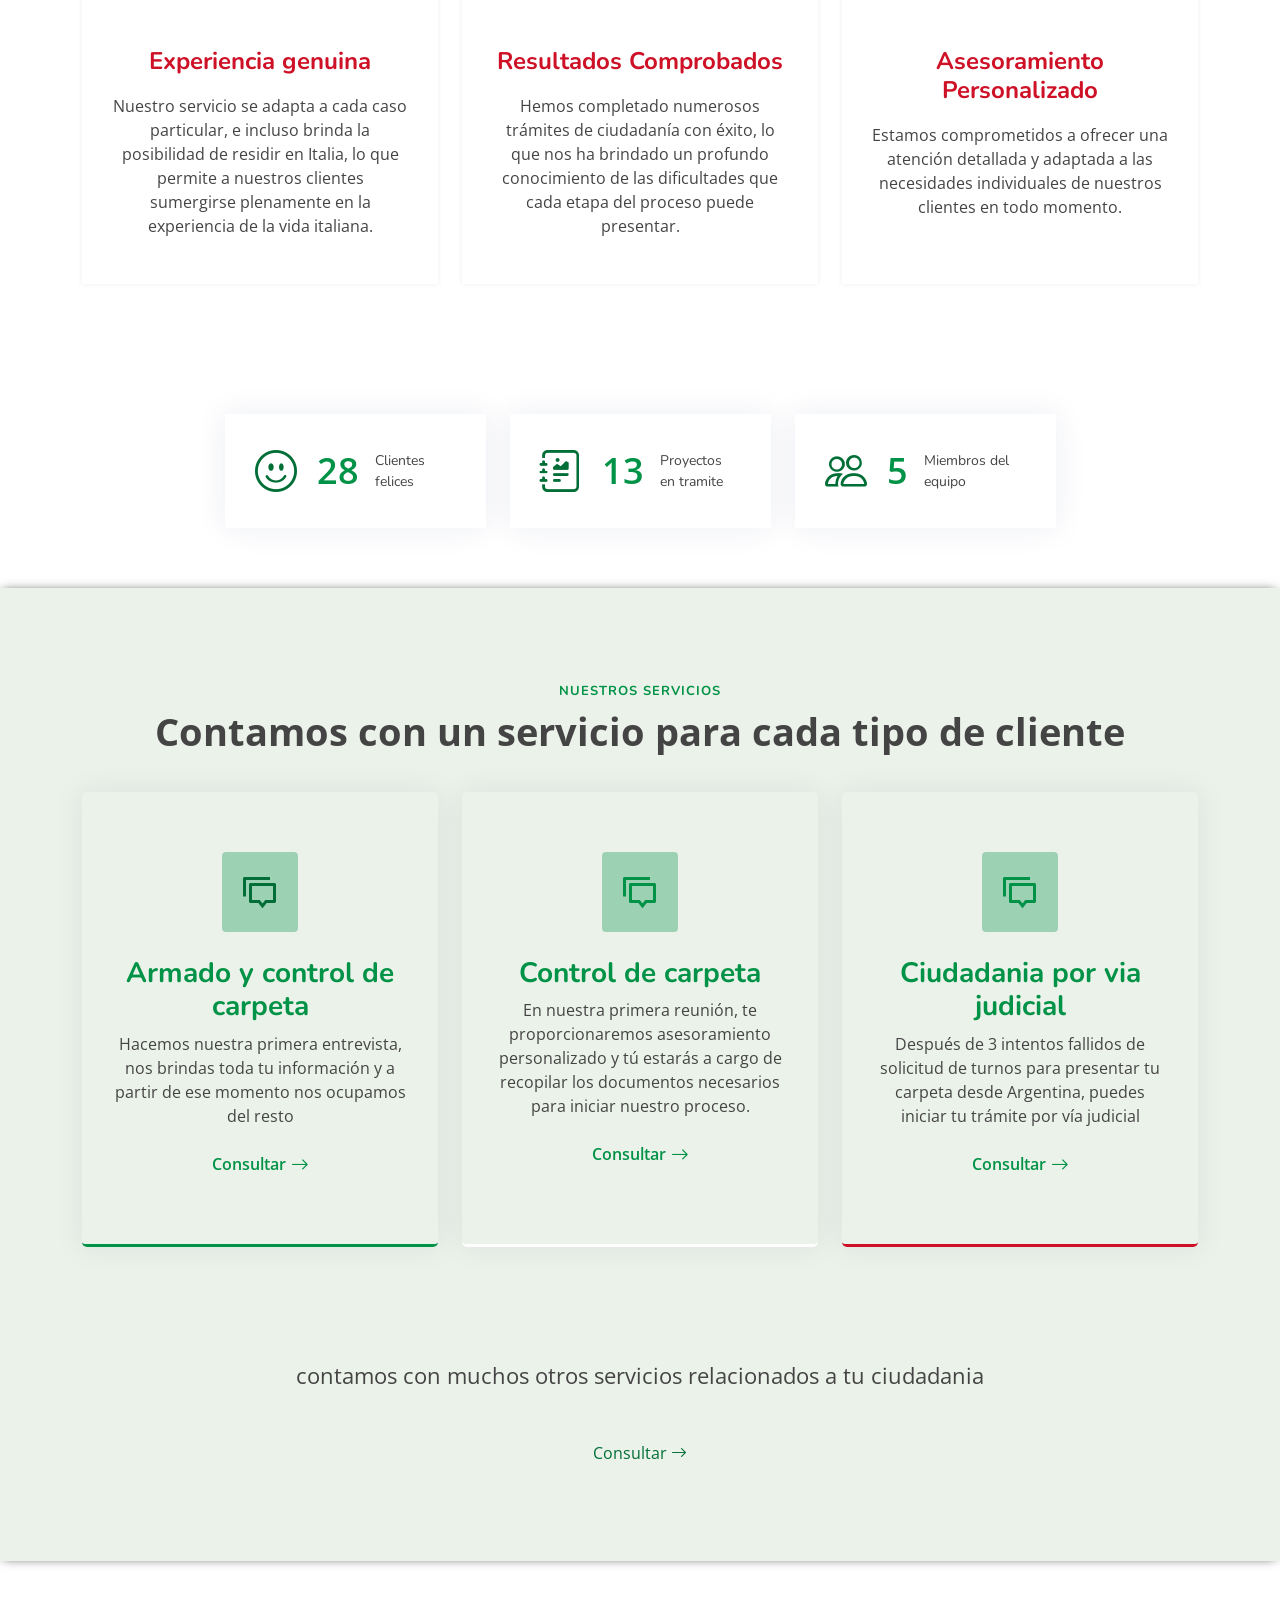
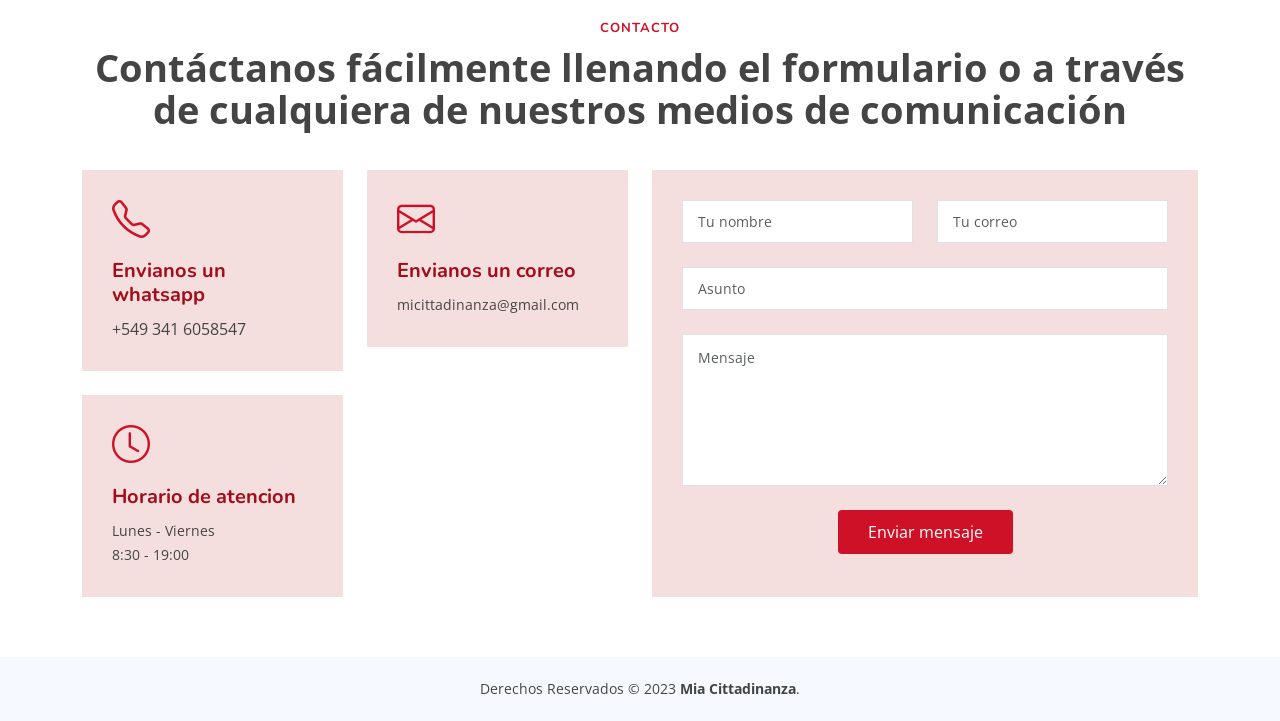
==== commit a1dfde55: "fixes" ====
--- a/index.html
+++ b/index.html
@@ -248,7 +248,12 @@
               <a href="#contact" class="read-more"><span>Consultar</span> <i class="bi bi-arrow-right"></i></a>
             </div>
           </div>
-
+          <div class="services-bottom">
+            <p>
+              contamos con muchos otros servicios relacionados a tu ciudadania
+            </p>
+            <a href="#contact" class="read-more"><span>Consultar</span> <i class="bi bi-arrow-right"></i></a>
+          </div>
         </div>
 
       </div>
--- a/assets/css/style.css
+++ b/assets/css/style.css
@@ -1002,4 +1002,25 @@
 .link-wp:hover{
   color: var(--color-rojo-italia--hover);
   scale: 1.1;
+}
+
+.services-bottom{
+  width: 100%;
+  display: flex;
+  flex-direction: column;
+  align-items: center;
+  justify-content: center;
+  margin-top: 5rem;
+}
+
+.services-bottom p{
+  font-size: 1.4rem;
+  color: var(--color-rojo-italia--hover);
+  padding: 2rem;
+  text-align: center;
+}
+
+.services-bottom a{
+  text-decoration: none;
+  color: var(--color-verde-italia-hover);
 }
